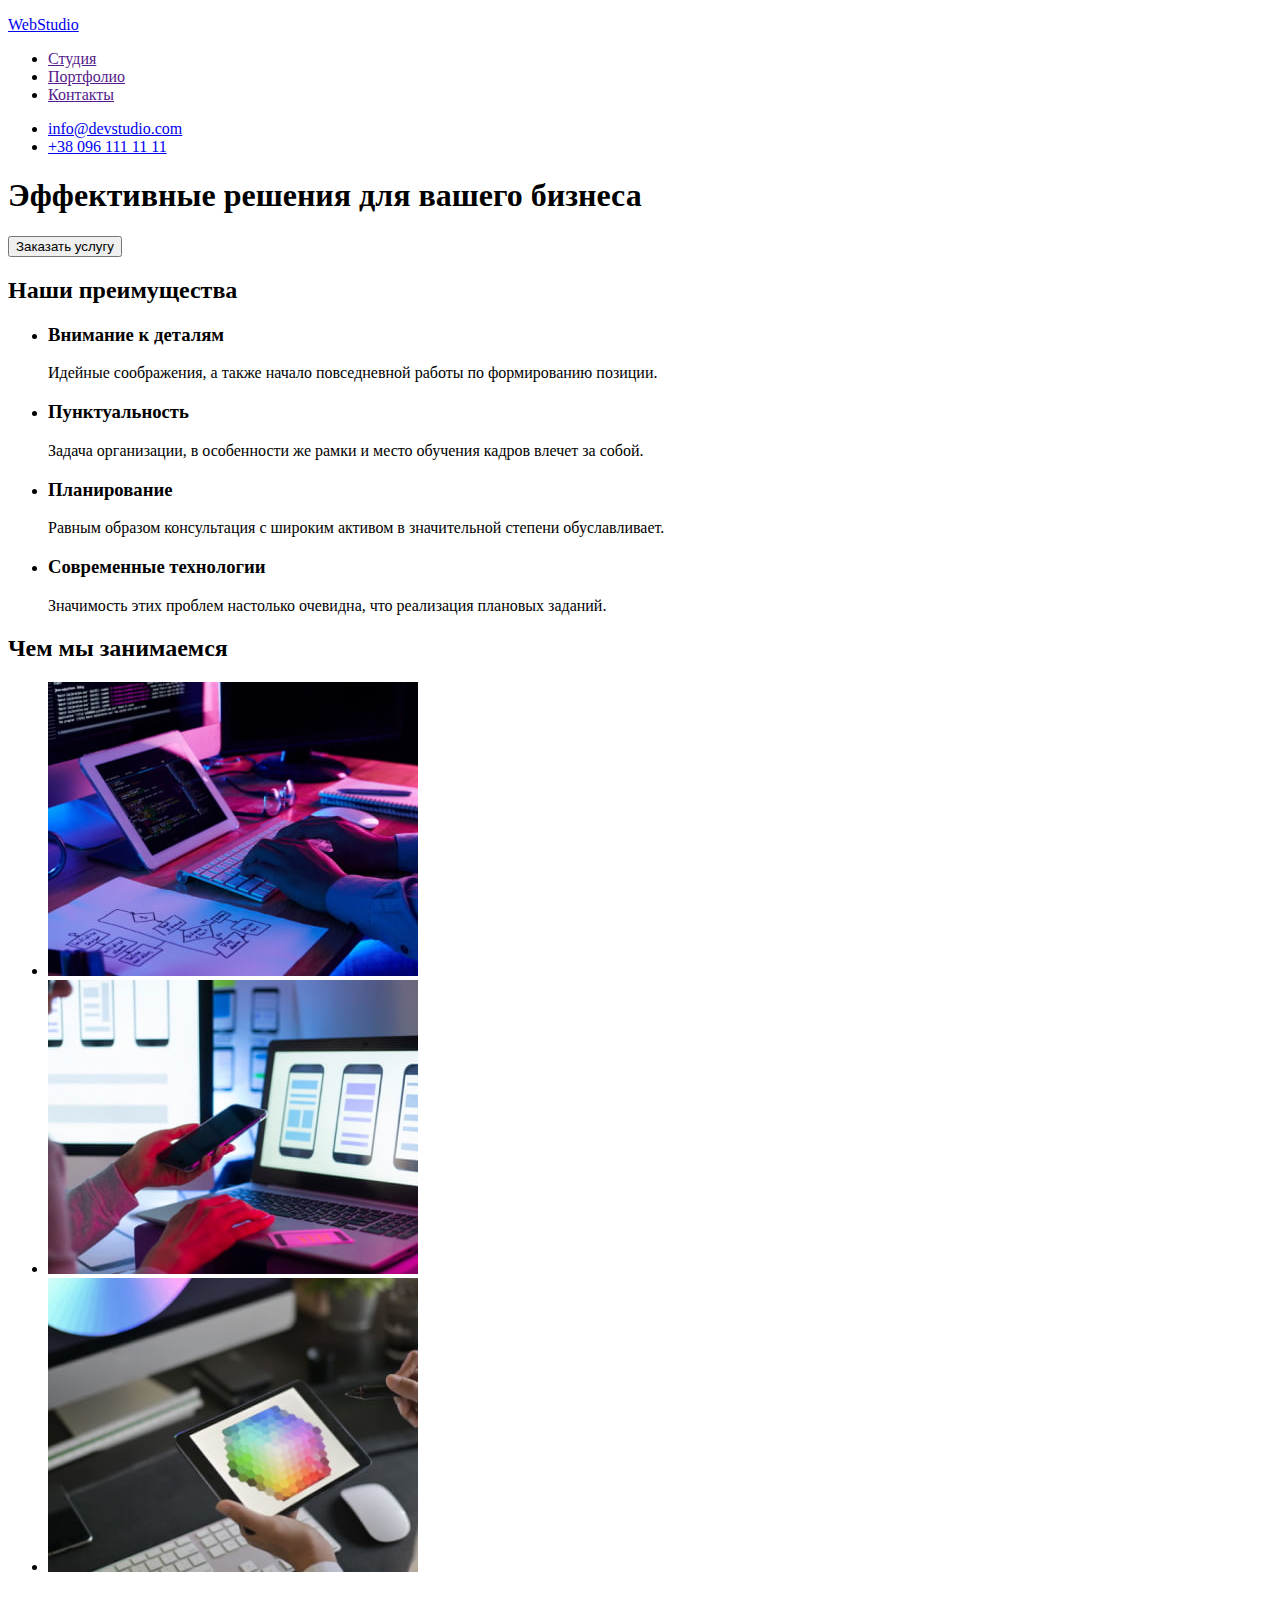
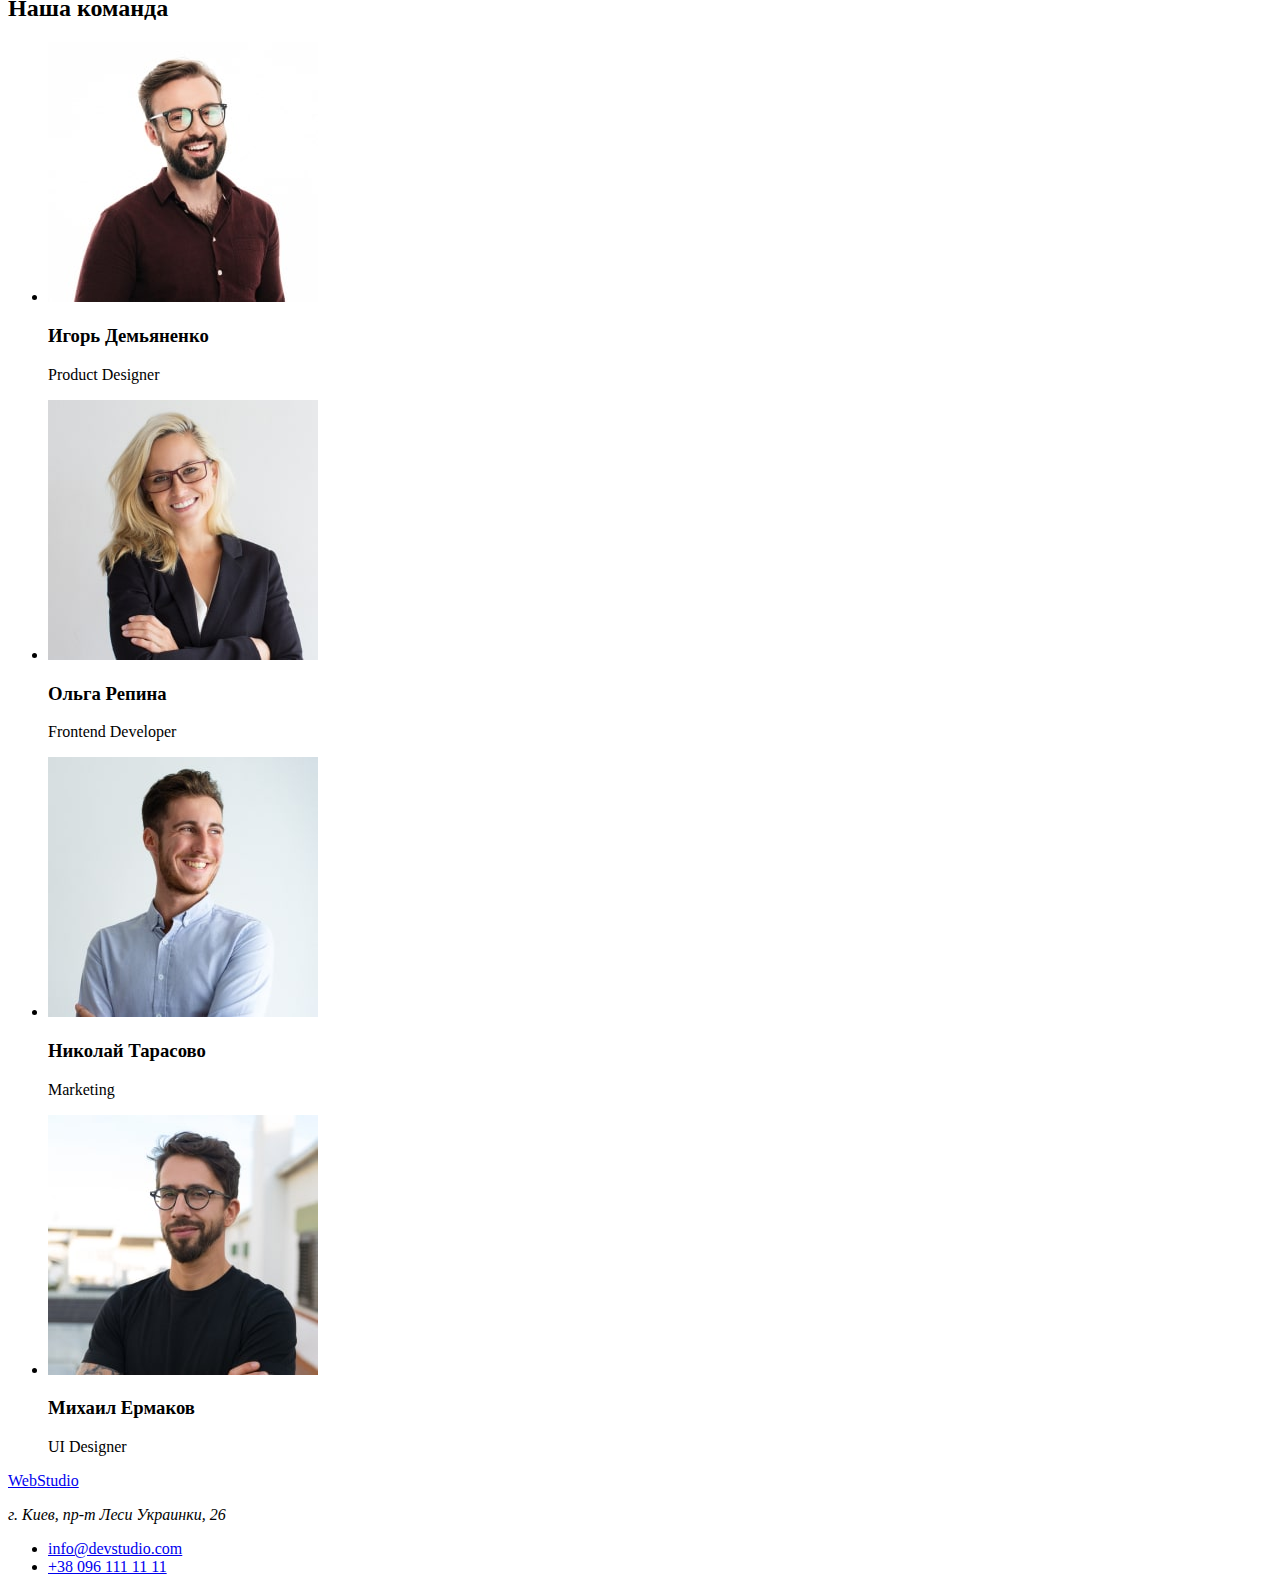
==== index.html @ 868a0df0 "new" ====
<!DOCTYPE html>
<html lang="ru">
  <head>
    <meta charset="UTF-8" />
    <meta http-equiv="X-UA-Compatible" content="IE=edge" />
    <meta name="viewport" content="width=device-width, initial-scale=1.0" />
    <title>Веб Студия</title>
  </head>

  <body>
    <!--Шапка сайта-->
    <header>
      <nav>
        <a href="./index.html">
          <p><span>Web</span>Studio</p>
        </a>
        <ul>
          <li>
            <a href="">Студия</a>
          </li>
          <li>
            <a href="">Портфолио</a>
          </li>
          <li>
            <a href="">Контакты</a>
          </li>
        </ul>
      </nav>
      <ul>
        <li>
          <a href="mailto:info@devstudio.com">info@devstudio.com</a>
        </li>
        <li>
          <a href="tel:+380961111111">+38 096 111 11 11</a>
        </li>
      </ul>
    </header>
    <main>
      <!-- Секция Герой -->
      <section>
        <h1>Эффективные решения для вашего бизнеса</h1>
        <button type="button">Заказать услугу</button>
      </section>
      <!-- Наши преимущества -->
      <section>
        <!-- скрытый заголовок -->
        <h2>Наши преимущества</h2>
        <ul>
          <li>
            <h3>Внимание к деталям</h3>
            <p>Идейные соображения, а также начало повседневной работы по формированию позиции.</p>
          </li>
          <li>
            <h3>Пунктуальность</h3>
            <p>
              Задача организации, в особенности же рамки и место обучения кадров влечет за собой.
            </p>
          </li>
          <li>
            <h3>Планирование</h3>
            <p>
              Равным образом консультация с широким активом в значительной степени обуславливает.
            </p>
          </li>
          <li>
            <h3>Современные технологии</h3>
            <p>Значимость этих проблем настолько очевидна, что реализация плановых заданий.</p>
          </li>
        </ul>
      </section>
      <!-- Чем мы занимаемся -->
      <section>
        <h2>Чем мы занимаемся</h2>
        <ul>
          <li>
            <a href="">
              <img
                src="./images/work/work1.jpg"
                alt="Разработка архитектуры приложений"
                width="370"
                height="294"
              />
            </a>
          </li>
          <li>
            <a href="">
              <img
                src="./images//work/work2.jpg"
                alt="Разработка мобильных приложений"
                width="370"
                height="294"
              />
            </a>
          </li>
          <li>
            <a href="">
              <img
                src="./images//work/work3.jpg"
                alt="Разработка дизайна"
                width="370"
                height="294"
              />
            </a>
          </li>
        </ul>
      </section>
      <!-- наша команда -->
      <section>
        <h2>Наша команда</h2>
        <ul>
          <li>
            <img src="./images/team/team1.jpg" alt="Сотрудник студии" width="270" height="260" />
            <h3>Игорь Демьяненко</h3>
            <p lang="en">Product Designer</p>
          </li>
          <li>
            <img src="./images/team/team2.jpg" alt="Сотрудник студии" width="270" height="260" />
            <h3>Ольга Репина</h3>
            <p lang="en">Frontend Developer</p>
          </li>
          <li>
            <img src="./images/team/team3.jpg" alt="Сотрудник студии" width="270" height="260" />
            <h3>Николай Тарасово</h3>
            <p lang="en">Marketing</p>
          </li>
          <li>
            <img src="./images/team/team4.jpg" alt="Сотрудник студии" width="270" height="260" />
            <h3>Михаил Ермаков</h3>
            <p lang="en">UI Designer</p>
          </li>
        </ul>
      </section>
    </main>
    <footer>
      <a href="./index.html">
        <p><span>Web</span>Studio</p>
      </a>
      <address>
        <p>г. Киев, пр-т Леси Украинки, 26</p>
      </address>
      <ul>
        <li>
          <a href="mailto:info@devstudio.com">info@devstudio.com</a>
        </li>
        <li>
          <a href="tel:+380961111111">+38 096 111 11 11</a>
        </li>
      </ul>
    </footer>
  </body>
</html>
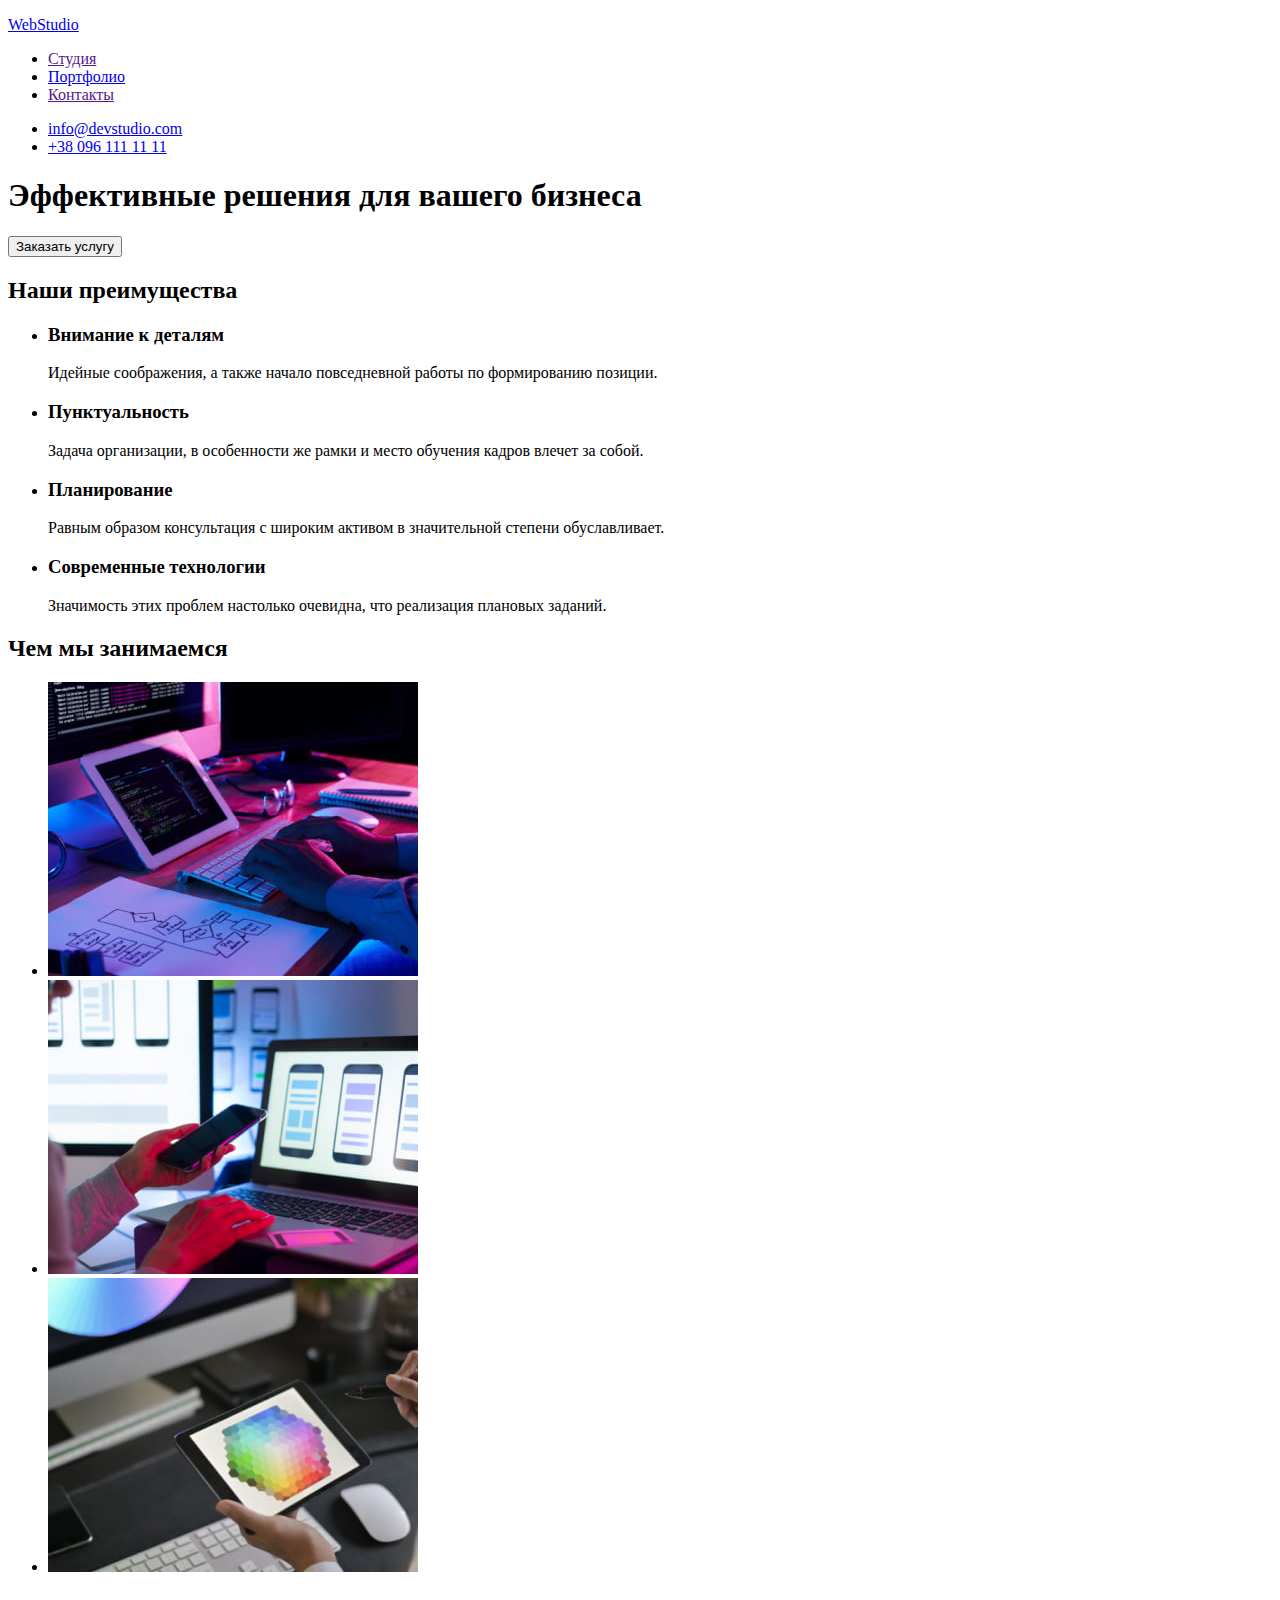
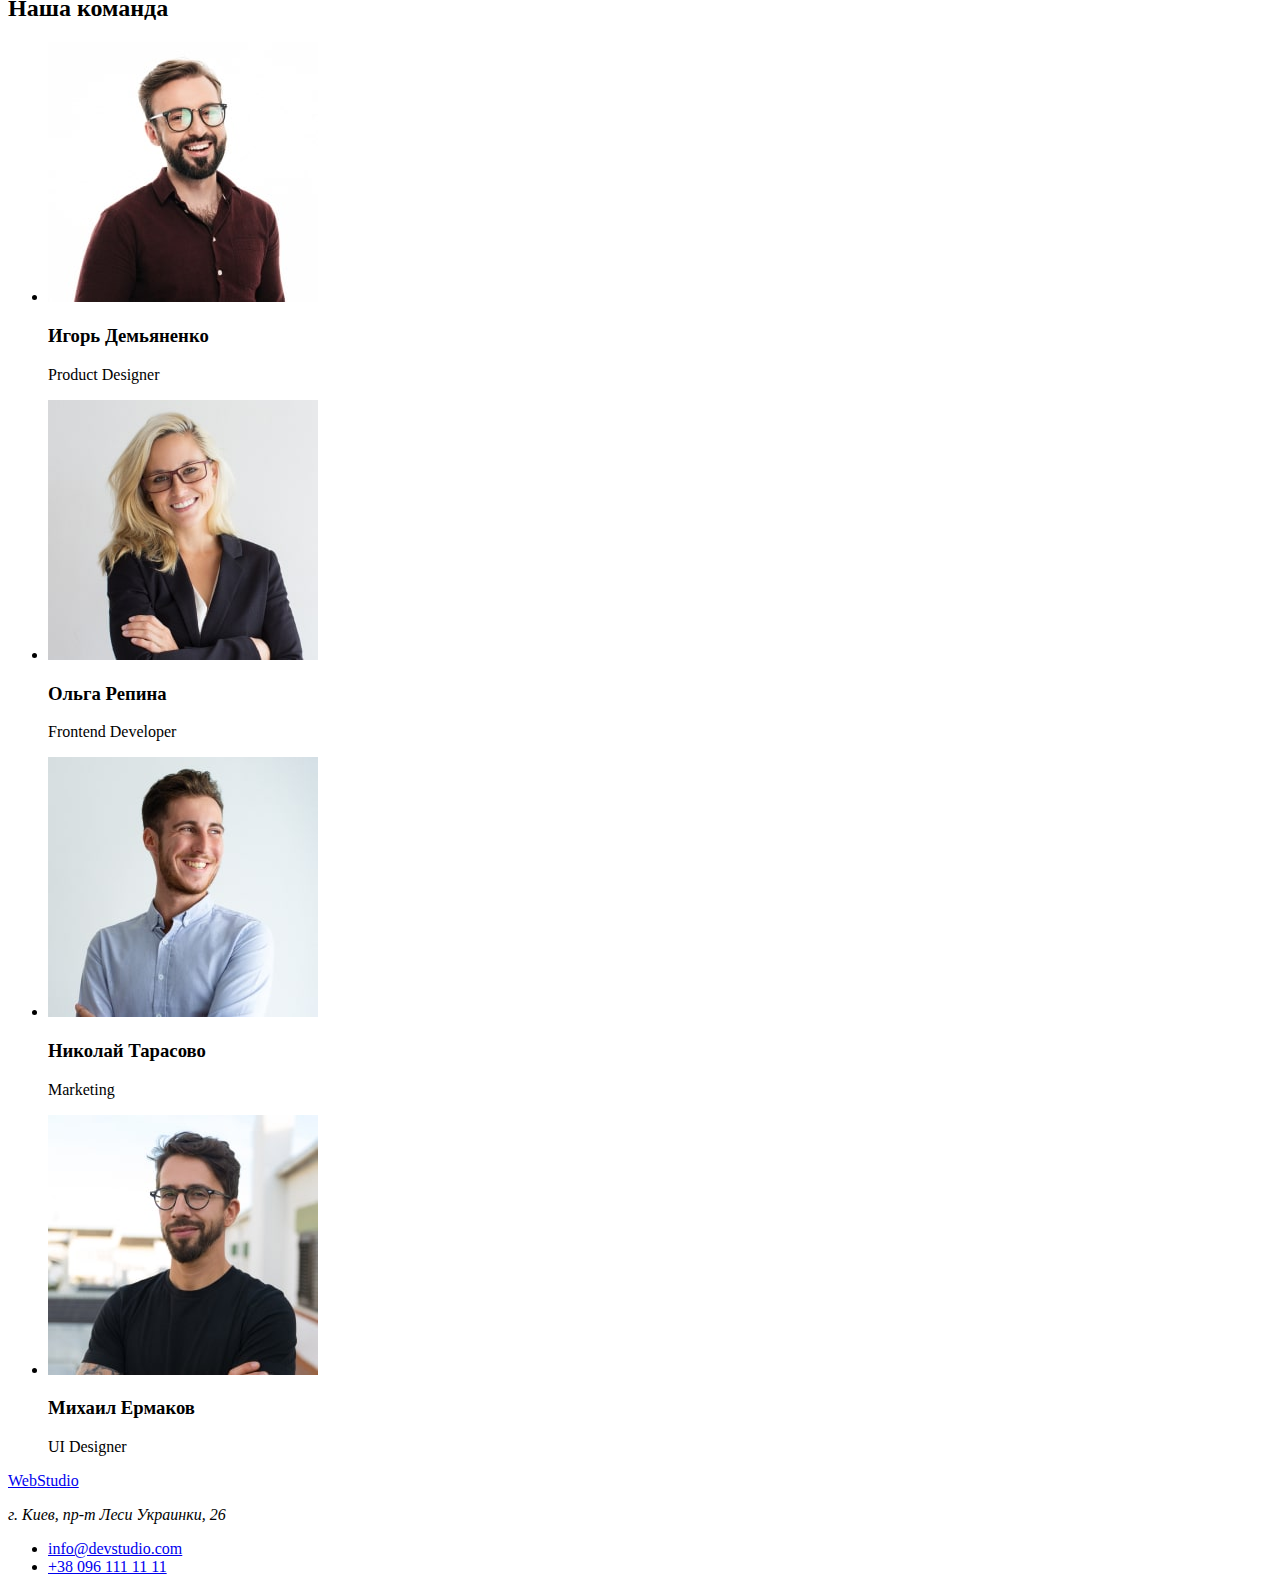
==== commit c2a7ef8c: "new" ====
--- a/index.html
+++ b/index.html
@@ -19,7 +19,7 @@
             <a href="">Студия</a>
           </li>
           <li>
-            <a href="">Портфолио</a>
+            <a href="./portfolio.html">Портфолио</a>
           </li>
           <li>
             <a href="">Контакты</a>
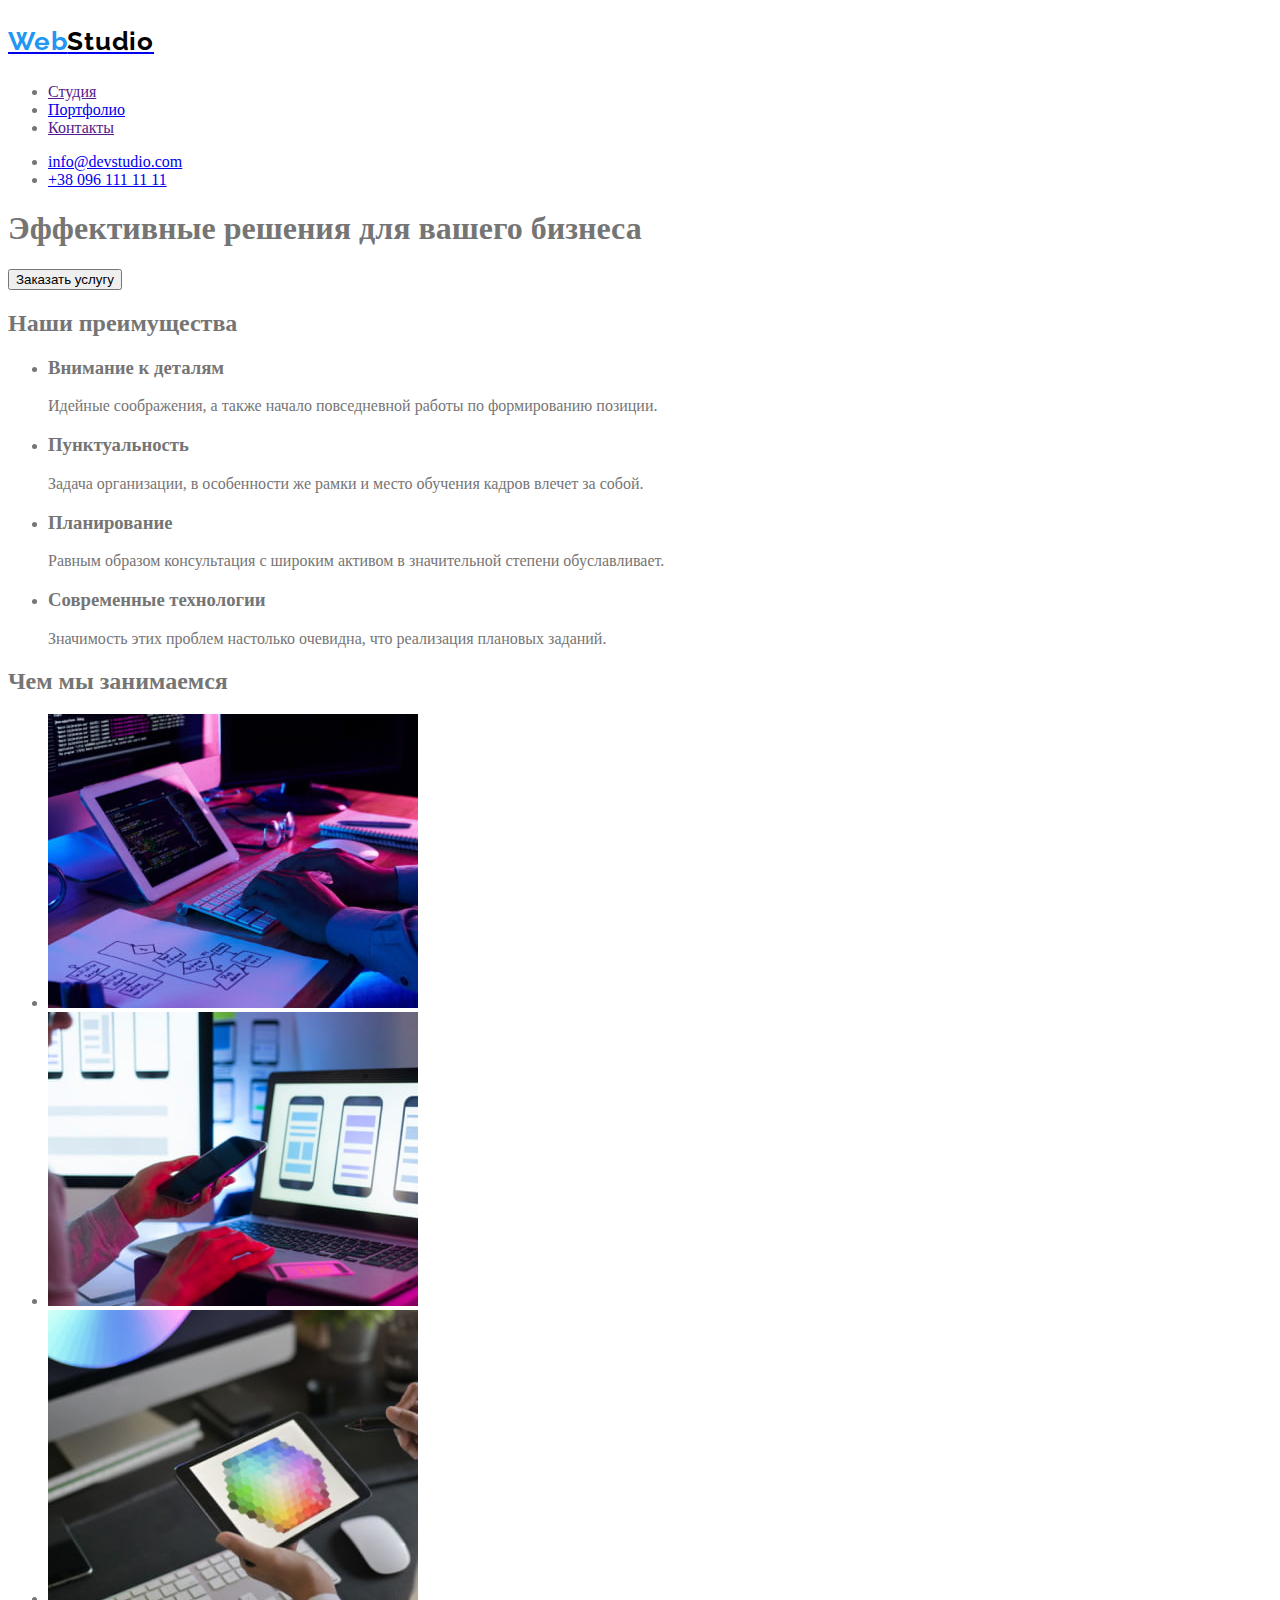
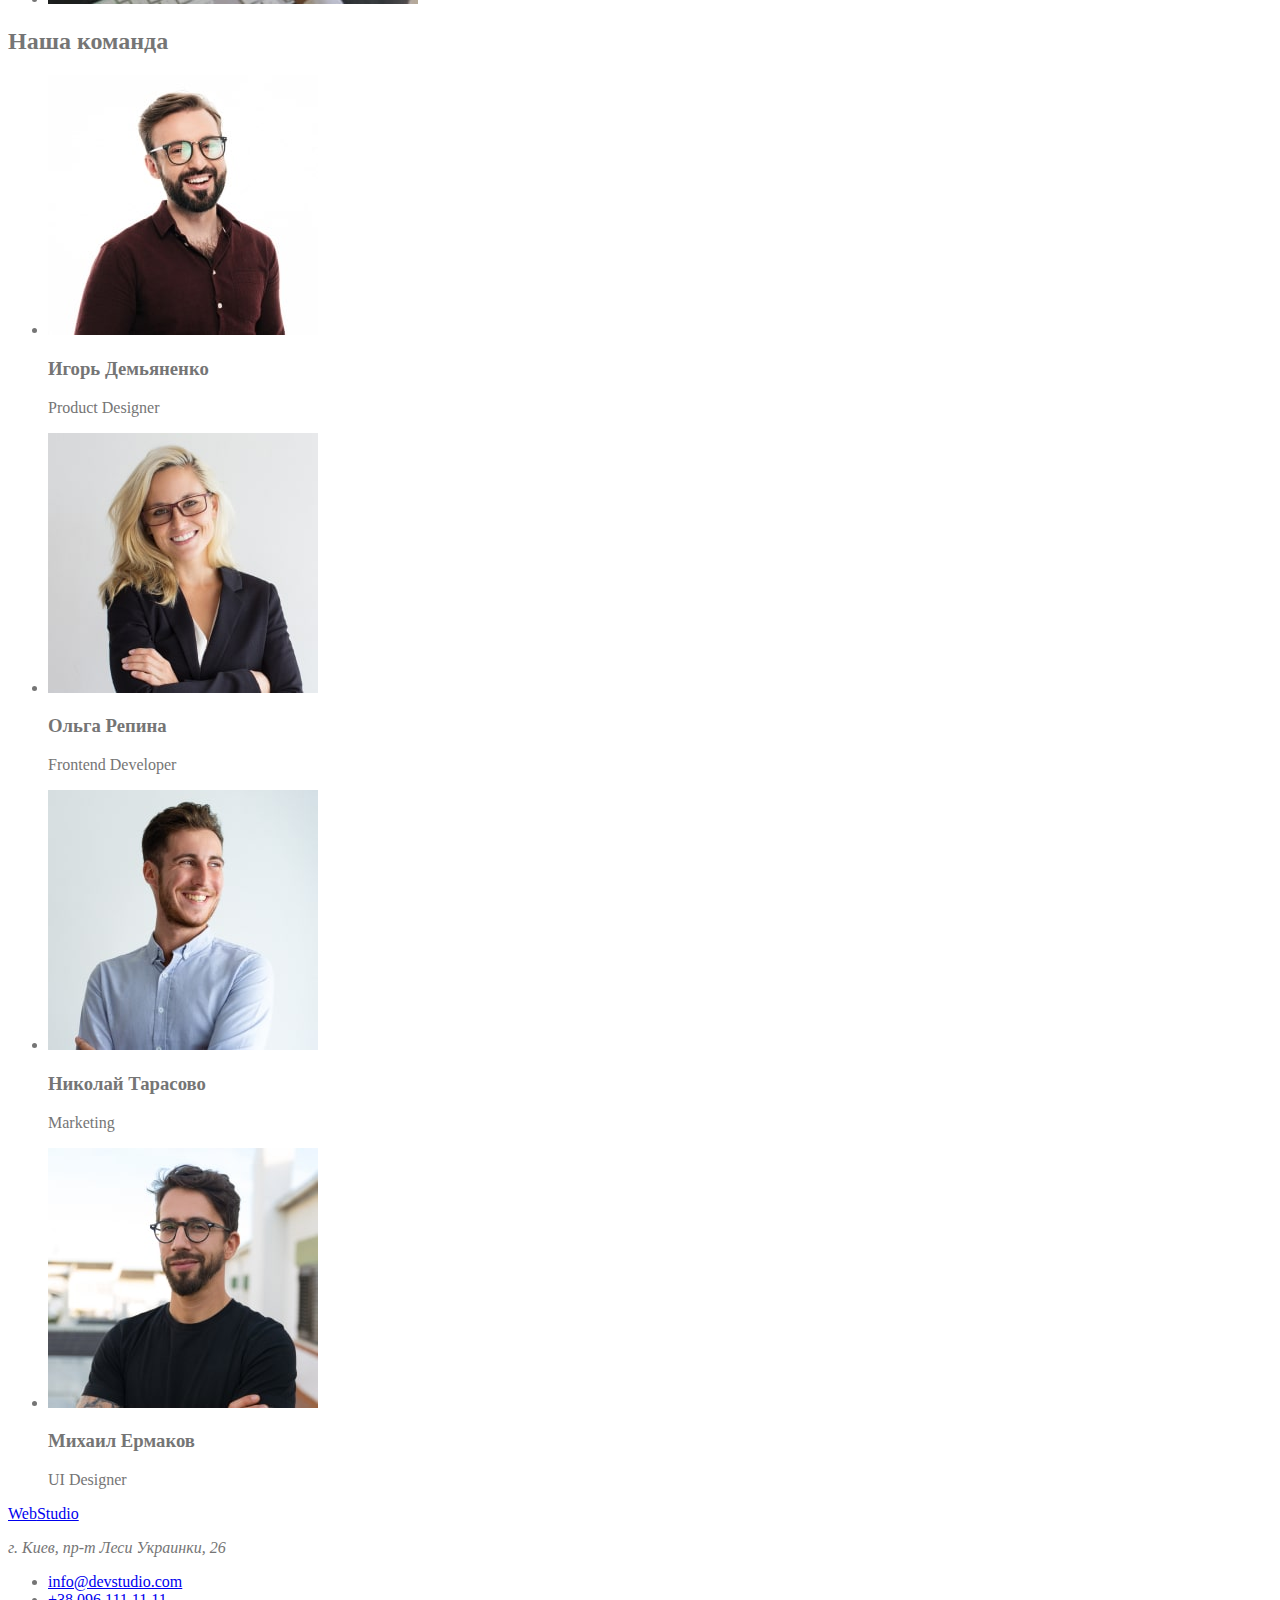
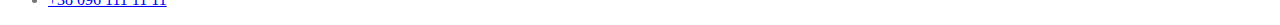
==== commit 962f90c7: "new" ====
--- a/index.html
+++ b/index.html
@@ -5,6 +5,20 @@
     <meta http-equiv="X-UA-Compatible" content="IE=edge" />
     <meta name="viewport" content="width=device-width, initial-scale=1.0" />
     <title>Веб Студия</title>
+    <link rel="preconnect" href="https://fonts.googleapis.com" />
+    <link rel="preconnect" href="https://fonts.gstatic.com" crossorigin />
+    <link
+      href="https://fonts.googleapis.com/css2?family=Raleway:wght@700&family=Roboto:wght@400;500;700;900&display=swap"
+      rel="stylesheet"
+    />
+    <link
+      rel="stylesheet"
+      href="https://cdnjs.cloudflare.com/ajax/libs/modern-normalize/1.1.0/modern-normalize.min.css"
+      integrity="sha512-wpPYUAdjBVSE4KJnH1VR1HeZfpl1ub8YT/NKx4PuQ5NmX2tKuGu6U/JRp5y+Y8XG2tV+wKQpNHVUX03MfMFn9Q=="
+      crossorigin="anonymous"
+      referrerpolicy="no-referrer"
+    />
+    <link rel="stylesheet" href="css/style.css" />
   </head>
 
   <body>
@@ -12,7 +26,7 @@
     <header>
       <nav>
         <a href="./index.html">
-          <p><span>Web</span>Studio</p>
+          <p class="logo"><span class="logo-web">Web</span>Studio</p>
         </a>
         <ul>
           <li>
--- a/css/style.css
+++ b/css/style.css
@@ -0,0 +1,24 @@
+
+:root {
+    --title-text-color: #212121;
+    --main-text-color: #757575;
+    --main-background-color: #fff;
+    --secondary-background-color: #F5F4FA;
+    --active-color: #2196F3;
+
+}
+body {
+    color: var(--main-text-color);
+    background-color: var(--main-background-color);
+}
+.logo {
+    font-family: Raleway;
+    font-weight: bold;
+    font-size: 26px;
+    line-height: 1.19;
+    letter-spacing: 0.03em;
+    color: #000;
+}
+.logo-web {
+    color: var(--active-color)
+}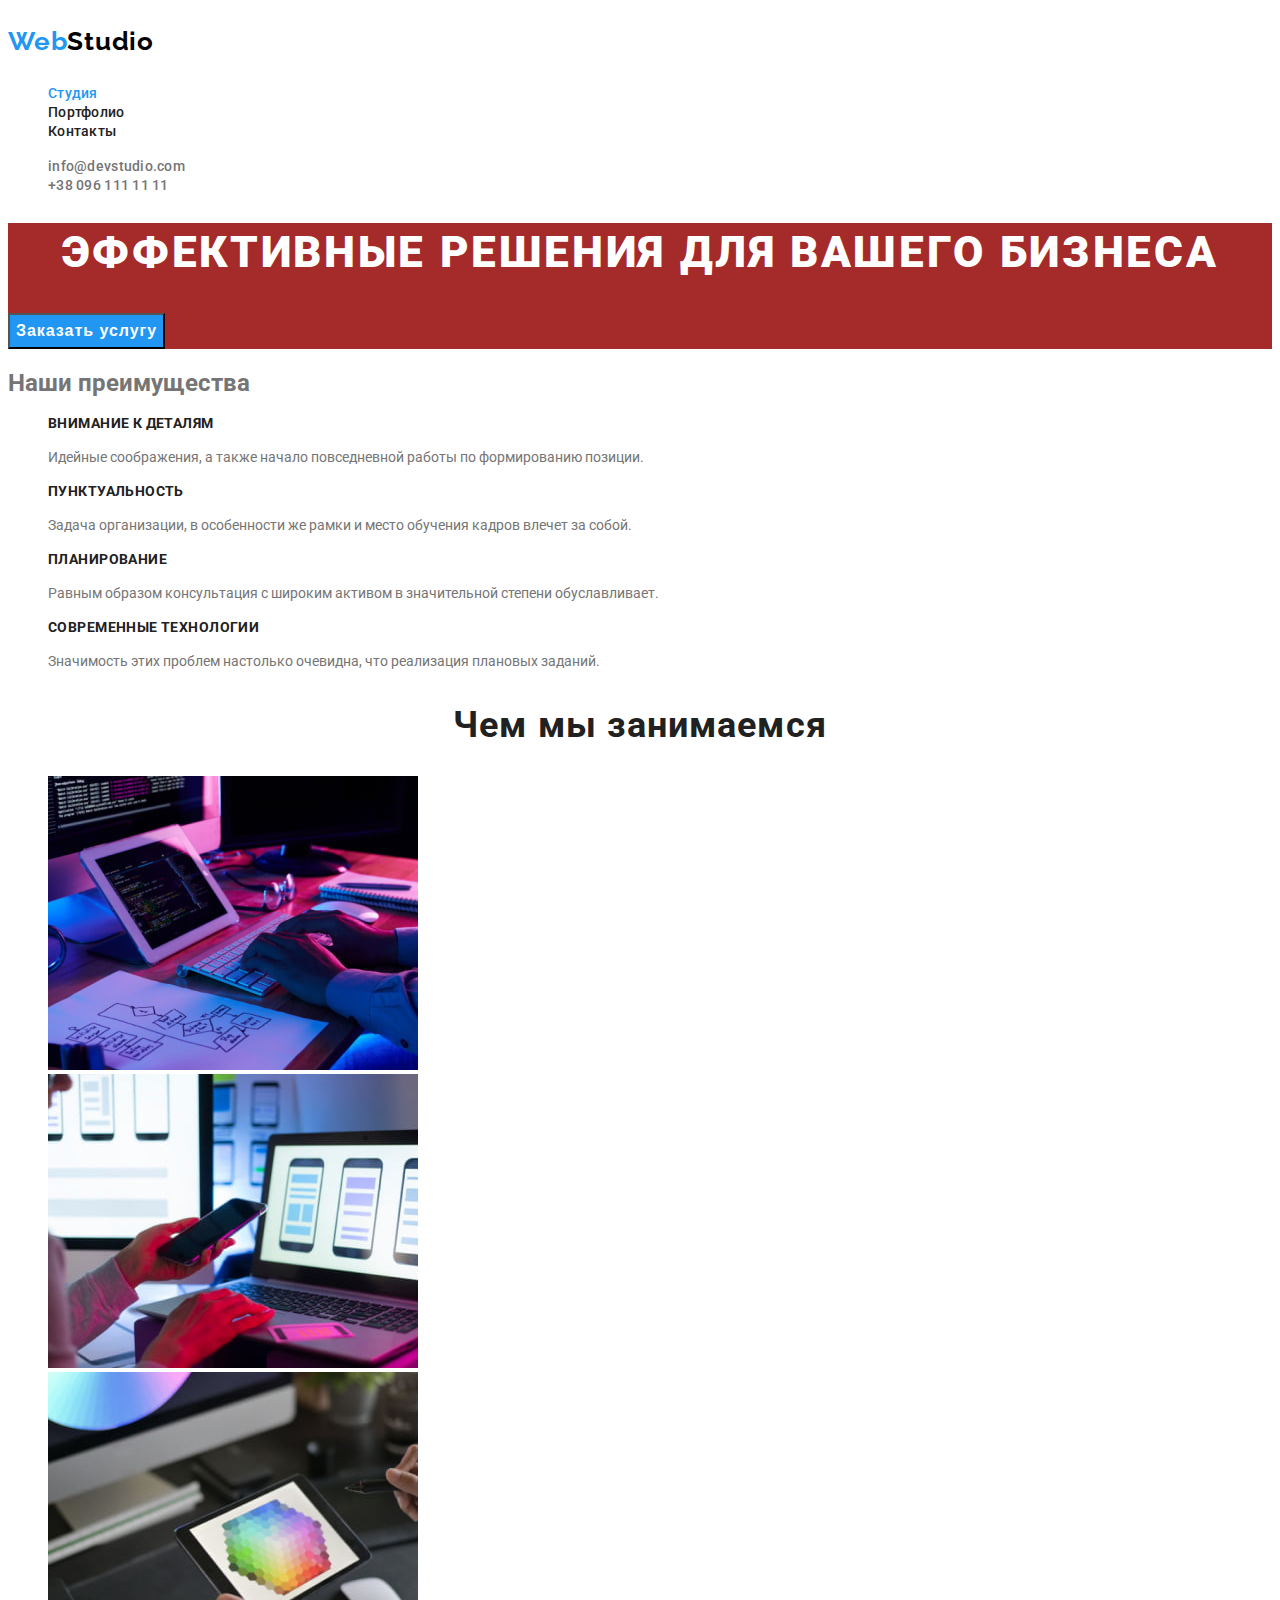
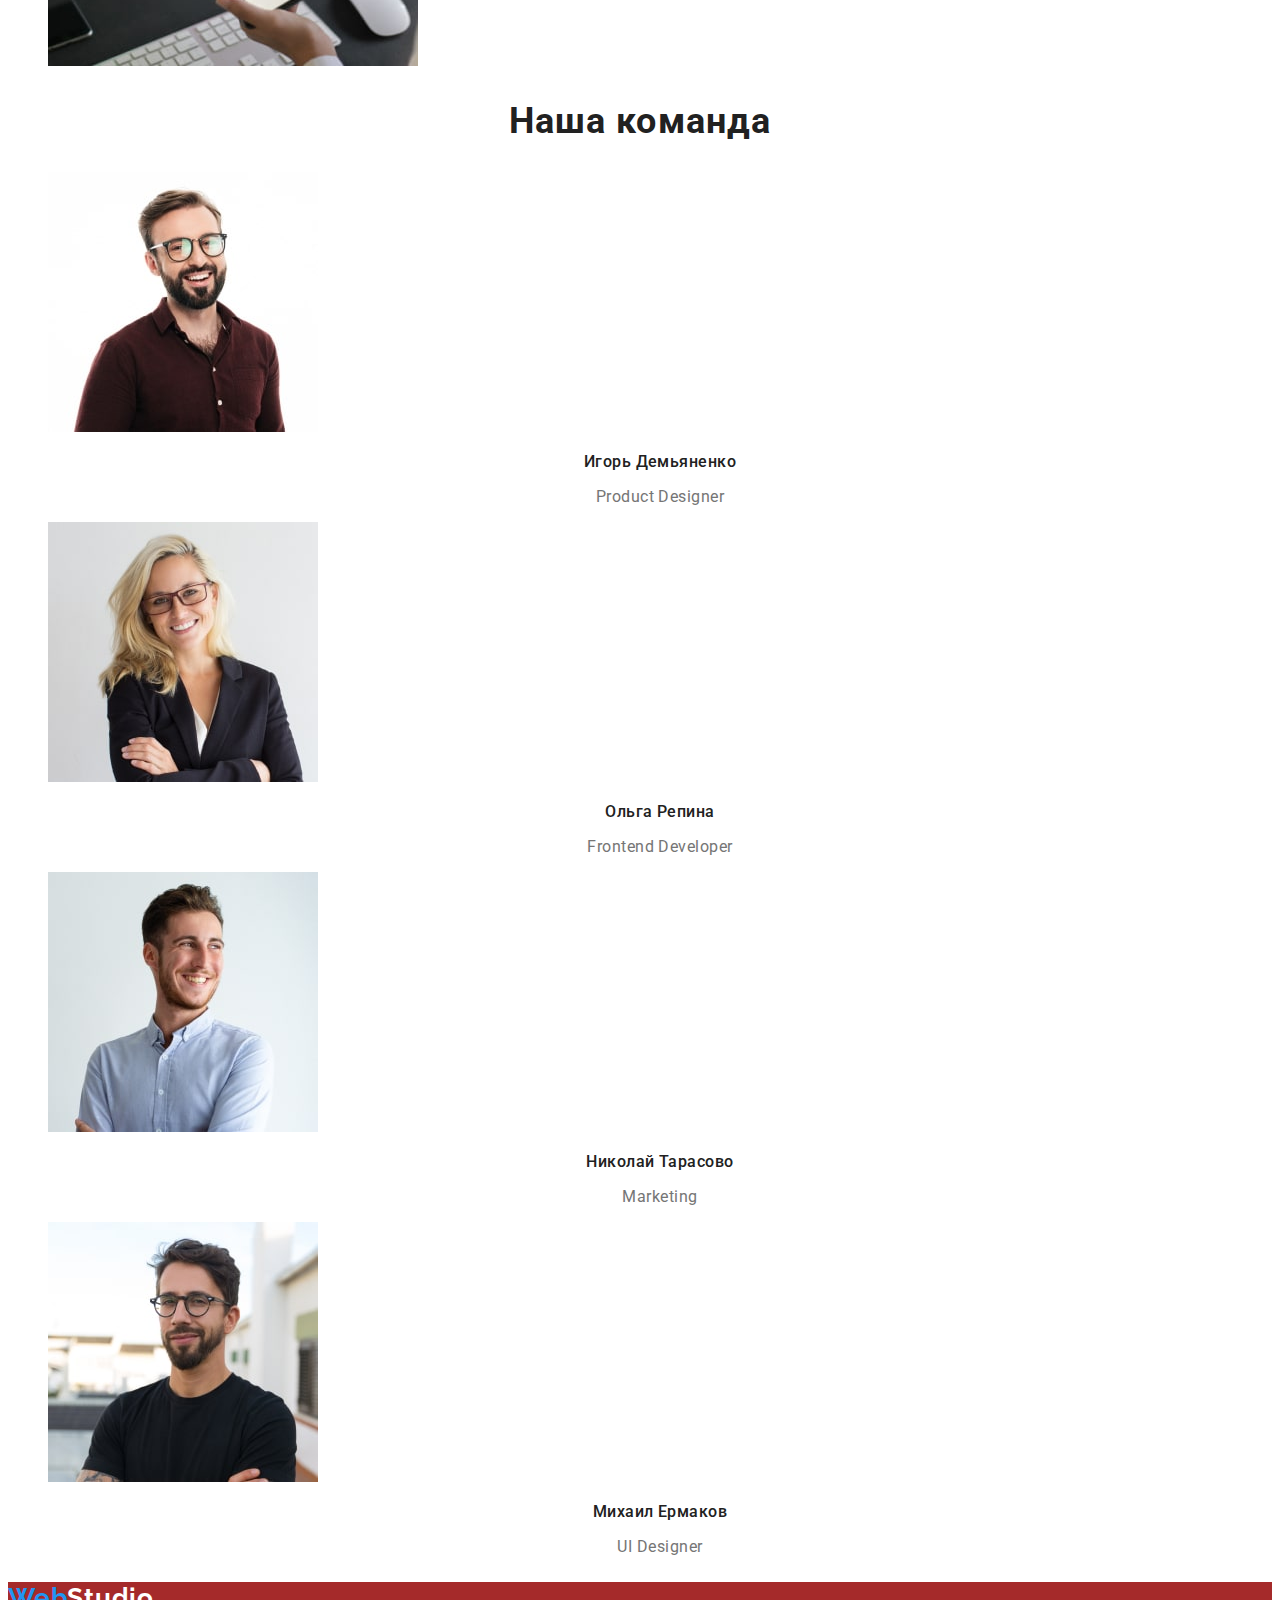
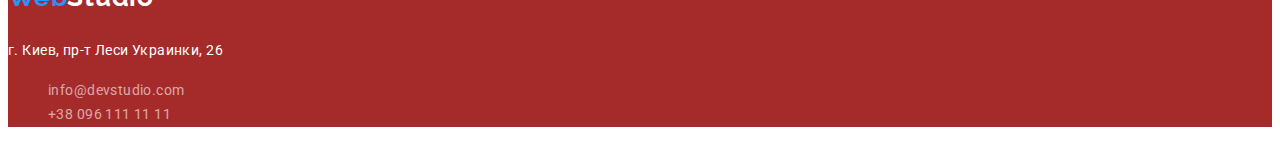
==== commit d9e19108: "new" ====
--- a/index.html
+++ b/index.html
@@ -22,72 +22,78 @@
   </head>
 
   <body>
-    <!--Шапка сайта-->
-    <header>
+    <!--site header-->
+    <header class="header">
       <nav>
-        <a href="./index.html">
+        <a class="header-link link" href="./index.html">
           <p class="logo"><span class="logo-web">Web</span>Studio</p>
         </a>
-        <ul>
-          <li>
-            <a href="">Студия</a>
+        <ul class="header-list list">
+          <li class="header-item">
+            <a class="header-link link active" href="./index.html">Студия</a>
           </li>
-          <li>
-            <a href="./portfolio.html">Портфолио</a>
+          <li class="header-item">
+            <a class="header-link link" href="./portfolio.html">Портфолио</a>
           </li>
-          <li>
-            <a href="">Контакты</a>
+          <li class="header-item">
+            <a class="header-link link" href="">Контакты</a>
           </li>
         </ul>
       </nav>
-      <ul>
-        <li>
-          <a href="mailto:info@devstudio.com">info@devstudio.com</a>
+      <ul class="header-contacts-list list">
+        <li class="header-contacts-item">
+          <a class="header-contacts-link link" href="mailto:info@devstudio.com"
+            >info@devstudio.com</a
+          >
         </li>
-        <li>
-          <a href="tel:+380961111111">+38 096 111 11 11</a>
+        <li class="header-contacts-item">
+          <a class="header-contacts-link link" href="tel:+380961111111">+38 096 111 11 11</a>
         </li>
       </ul>
     </header>
     <main>
-      <!-- Секция Герой -->
-      <section>
-        <h1>Эффективные решения для вашего бизнеса</h1>
-        <button type="button">Заказать услугу</button>
+      <!-- hero -->
+      <section class="hero">
+        <h1 class="hero-title">Эффективные решения для вашего бизнеса</h1>
+        <button class="hero-button btn" type="button">Заказать услугу</button>
       </section>
-      <!-- Наши преимущества -->
-      <section>
-        <!-- скрытый заголовок -->
+      <!-- advantages -->
+      <section class="advantages">
+        <!-- hiden header -->
         <h2>Наши преимущества</h2>
-        <ul>
-          <li>
-            <h3>Внимание к деталям</h3>
-            <p>Идейные соображения, а также начало повседневной работы по формированию позиции.</p>
+        <ul class="features-list list">
+          <li class="features-item">
+            <h3 class="features-title">Внимание к деталям</h3>
+            <p class="features-text">
+              Идейные соображения, а также начало повседневной работы по формированию позиции.
+            </p>
           </li>
-          <li>
-            <h3>Пунктуальность</h3>
-            <p>
+          <li class="features-item">
+            <h3 class="features-title">Пунктуальность</h3>
+            <p class="features-text">
               Задача организации, в особенности же рамки и место обучения кадров влечет за собой.
             </p>
           </li>
-          <li>
-            <h3>Планирование</h3>
-            <p>
+          <li class="features-item">
+            <h3 class="features-title">Планирование</h3>
+            <p class="features-text">
               Равным образом консультация с широким активом в значительной степени обуславливает.
             </p>
           </li>
-          <li>
-            <h3>Современные технологии</h3>
-            <p>Значимость этих проблем настолько очевидна, что реализация плановых заданий.</p>
+          <li class="features-item">
+            <h3 class="features-title">Современные технологии</h3>
+            <p class="features-text">
+              Значимость этих проблем настолько очевидна, что реализация плановых заданий.
+            </p>
           </li>
         </ul>
       </section>
-      <!-- Чем мы занимаемся -->
-      <section>
-        <h2>Чем мы занимаемся</h2>
-        <ul>
-          <li>
-            <a href="">
+      <!-- we are doing -->
+      <section class="do">
+        <h2 class="do-title">Чем мы занимаемся</h2>
+        <ul class="do-list list">
+          <li class="do-item">
+            <a class="do-link" href="">
               <img
                 src="./images/work/work1.jpg"
                 alt="Разработка архитектуры приложений"
@@ -96,8 +102,8 @@
               />
             </a>
           </li>
-          <li>
-            <a href="">
+          <li class="do-item">
+            <a class="do-link" href="">
               <img
                 src="./images//work/work2.jpg"
                 alt="Разработка мобильных приложений"
@@ -105,9 +111,9 @@
                 height="294"
               />
             </a>
-          </li>
+          </li class="do-item">
           <li>
-            <a href="">
+            <a class="do-link" href="">
               <img
                 src="./images//work/work3.jpg"
                 alt="Разработка дизайна"
@@ -118,46 +124,46 @@
           </li>
         </ul>
       </section>
-      <!-- наша команда -->
-      <section>
-        <h2>Наша команда</h2>
-        <ul>
-          <li>
+      <!-- our team -->
+      <section class="team">
+        <h2 class="team-title">Наша команда</h2>
+        <ul class="team-list list">
+          <li class="team-item">
             <img src="./images/team/team1.jpg" alt="Сотрудник студии" width="270" height="260" />
-            <h3>Игорь Демьяненко</h3>
-            <p lang="en">Product Designer</p>
+            <h3 class="team-unit">Игорь Демьяненко</h3>
+            <p class="team-text" lang="en">Product Designer</p>
           </li>
-          <li>
+          <li class="team-item">
             <img src="./images/team/team2.jpg" alt="Сотрудник студии" width="270" height="260" />
-            <h3>Ольга Репина</h3>
-            <p lang="en">Frontend Developer</p>
+            <h3 class="team-unit">Ольга Репина</h3>
+            <p class="team-text" lang="en">Frontend Developer</p>
           </li>
-          <li>
+          <li class="team-item">
             <img src="./images/team/team3.jpg" alt="Сотрудник студии" width="270" height="260" />
-            <h3>Николай Тарасово</h3>
-            <p lang="en">Marketing</p>
+            <h3 class="team-unit">Николай Тарасово</h3>
+            <p class="team-text" lang="en">Marketing</p>
           </li>
-          <li>
+          <li class="team-item">
             <img src="./images/team/team4.jpg" alt="Сотрудник студии" width="270" height="260" />
-            <h3>Михаил Ермаков</h3>
-            <p lang="en">UI Designer</p>
+            <h3 class="team-unit">Михаил Ермаков</h3>
+            <p class="team-text" lang="en">UI Designer</p>
           </li>
         </ul>
       </section>
     </main>
-    <footer>
-      <a href="./index.html">
-        <p><span>Web</span>Studio</p>
+    <footer class="footer">
+      <a class="link" href="./index.html">
+        <p class="footer-logo"><span class="logo-web">Web</span>Studio</p>
       </a>
       <address>
-        <p>г. Киев, пр-т Леси Украинки, 26</p>
+        <p class="adress">г. Киев, пр-т Леси Украинки, 26</p>
       </address>
       <ul>
-        <li>
-          <a href="mailto:info@devstudio.com">info@devstudio.com</a>
+        <li class="footer-list list">
+          <a class="footer-link link" href="mailto:info@devstudio.com">info@devstudio.com</a>
         </li>
-        <li>
-          <a href="tel:+380961111111">+38 096 111 11 11</a>
+        <li class="footer-list list">
+          <a class="footer-link link" href="tel:+380961111111">+38 096 111 11 11</a>
         </li>
       </ul>
     </footer>
--- a/css/style.css
+++ b/css/style.css
@@ -4,21 +4,159 @@
     --main-text-color: #757575;
     --main-background-color: #fff;
     --secondary-background-color: #F5F4FA;
-    --active-color: #2196F3;
-
+    --accent-color: #2196F3;
 }
 body {
+    font-family: 'Roboto', sans-serif;
     color: var(--main-text-color);
     background-color: var(--main-background-color);
 }
+.list {
+    list-style: none;
+}
+.link {
+    text-decoration: none;
+}
+.btn {
+    cursor: pointer;
+}
+
+
+/* ----------------HEADER-------------------- */
+.header-link:hover,
+.header-link:focus {
+    color: var(--accent-color);
+}
+
 .logo {
     font-family: Raleway;
-    font-weight: bold;
+    font-weight: 700;
     font-size: 26px;
     line-height: 1.19;
     letter-spacing: 0.03em;
-    color: #000;
+    color: #000000;
 }
 .logo-web {
-    color: var(--active-color)
-}+    color: #2196f3;
+}
+.header-link,
+.header-contacts-link {
+    font-weight: 500;
+    font-size: 14px;
+    line-height: 1.14;
+    letter-spacing: 0.02em;
+    color: var(--title-text-color);
+}
+.header-contacts-link {
+    color: var(--main-text-color);
+}
+.active {
+    color: var(--accent-color);
+}
+
+/* ----------------HERO-------------------- */
+
+.hero-button {
+    color: white;
+    background-color: #2196F3;
+}
+
+.hero-button:hover,
+.hero-button:focus {
+    background-color: #188CE8;
+}
+.hero {
+    background-color: brown;
+}
+.hero-title {
+    font-weight: 900;
+    font-size: 44px;
+    line-height: 1.36;
+    text-align: center;
+    letter-spacing: 0.06em;
+    text-transform: uppercase;
+    color: white;
+}
+.hero-button {
+    font-weight: 700;
+    font-size: 16px;
+    line-height: 1.87;
+    letter-spacing: 0.06em;
+}
+
+/* ----------------ADVANTAGES-------------------- */
+
+.features-title {
+    font-weight: 700;
+    font-size: 14px;
+    line-height: 1.14;
+    letter-spacing: 0.03em;
+    text-transform: uppercase;
+    color: var(--title-text-color);
+}
+.features-text {
+    font-size: 14px;
+    line-height: 1.71;
+}
+
+/* ----------------WE ARE DOING-------------------- */
+
+.do-title,
+.team-title {
+    font-weight: 700;
+    font-size: 36px;
+    line-height: 1.17;
+    text-align: center;
+    letter-spacing: 0.03em;
+    color: var(--title-text-color);
+}
+
+/* ----------------OUR TEAM-------------------- */
+
+.team-unit {
+    font-weight: 500;
+    font-size: 16px;
+    line-height: 1.19;
+    text-align: center;
+    letter-spacing: 0.03em;
+    color: var(--title-text-color);
+}
+.team-text {
+    font-size: 16px;
+    line-height: 1.19;
+    text-align: center;
+    letter-spacing: 0.03em;
+    color: var(--main-text-color);
+}
+
+/* ----------------FOOTER-------------------- */
+
+.footer {
+    background-color: brown;
+}
+.footer-logo {
+font-family: Raleway;
+font-weight: 700;
+font-size: 26px;
+line-height: 1.19;
+letter-spacing: 0.03em;
+color: white;
+}
+
+.adress,
+.footer-link {
+font-size: 14px;
+line-height: 1.71;
+letter-spacing: 0.03em;
+}
+.adress {
+    font-style: normal;
+    color: white;
+}
+.footer-link {
+color: rgba(255, 255, 255, 0.6);
+}
+.footer-link:hover,
+.footer-link:focus {
+    color: var(--accent-color);
+}
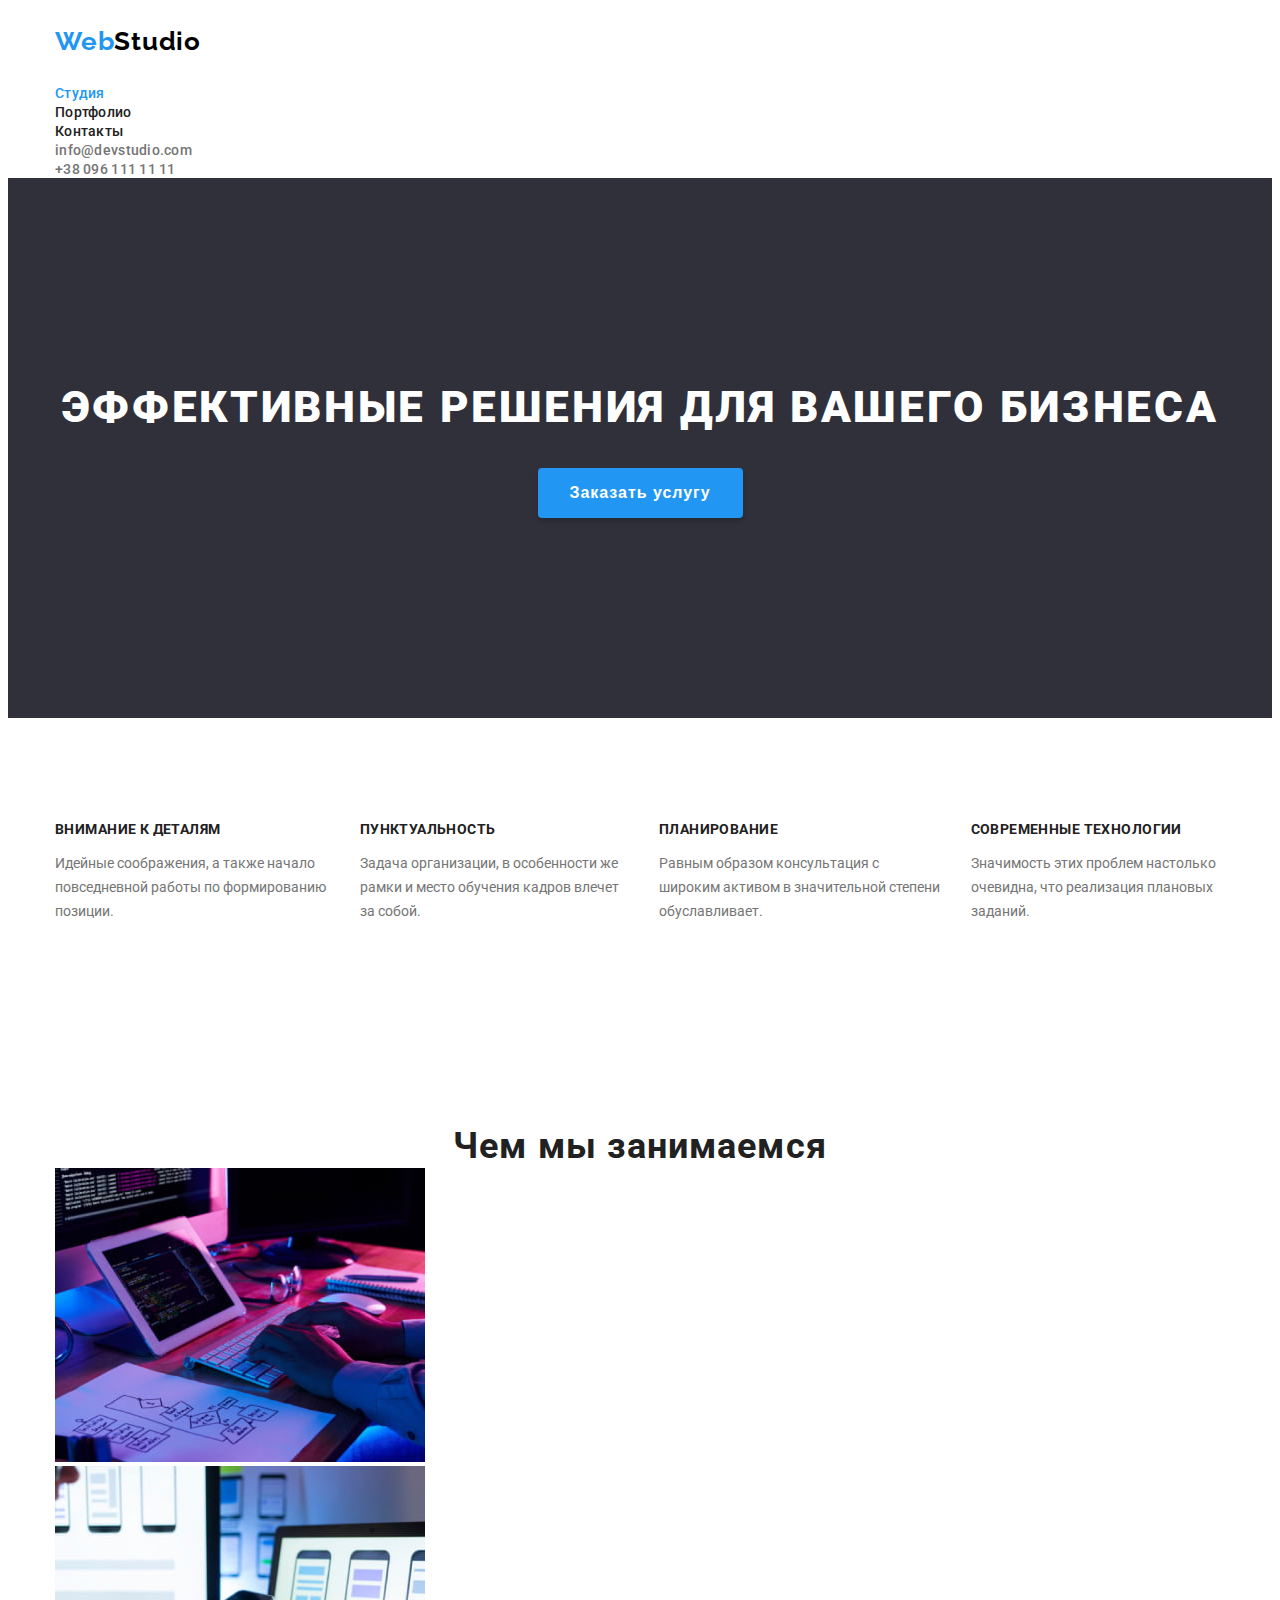
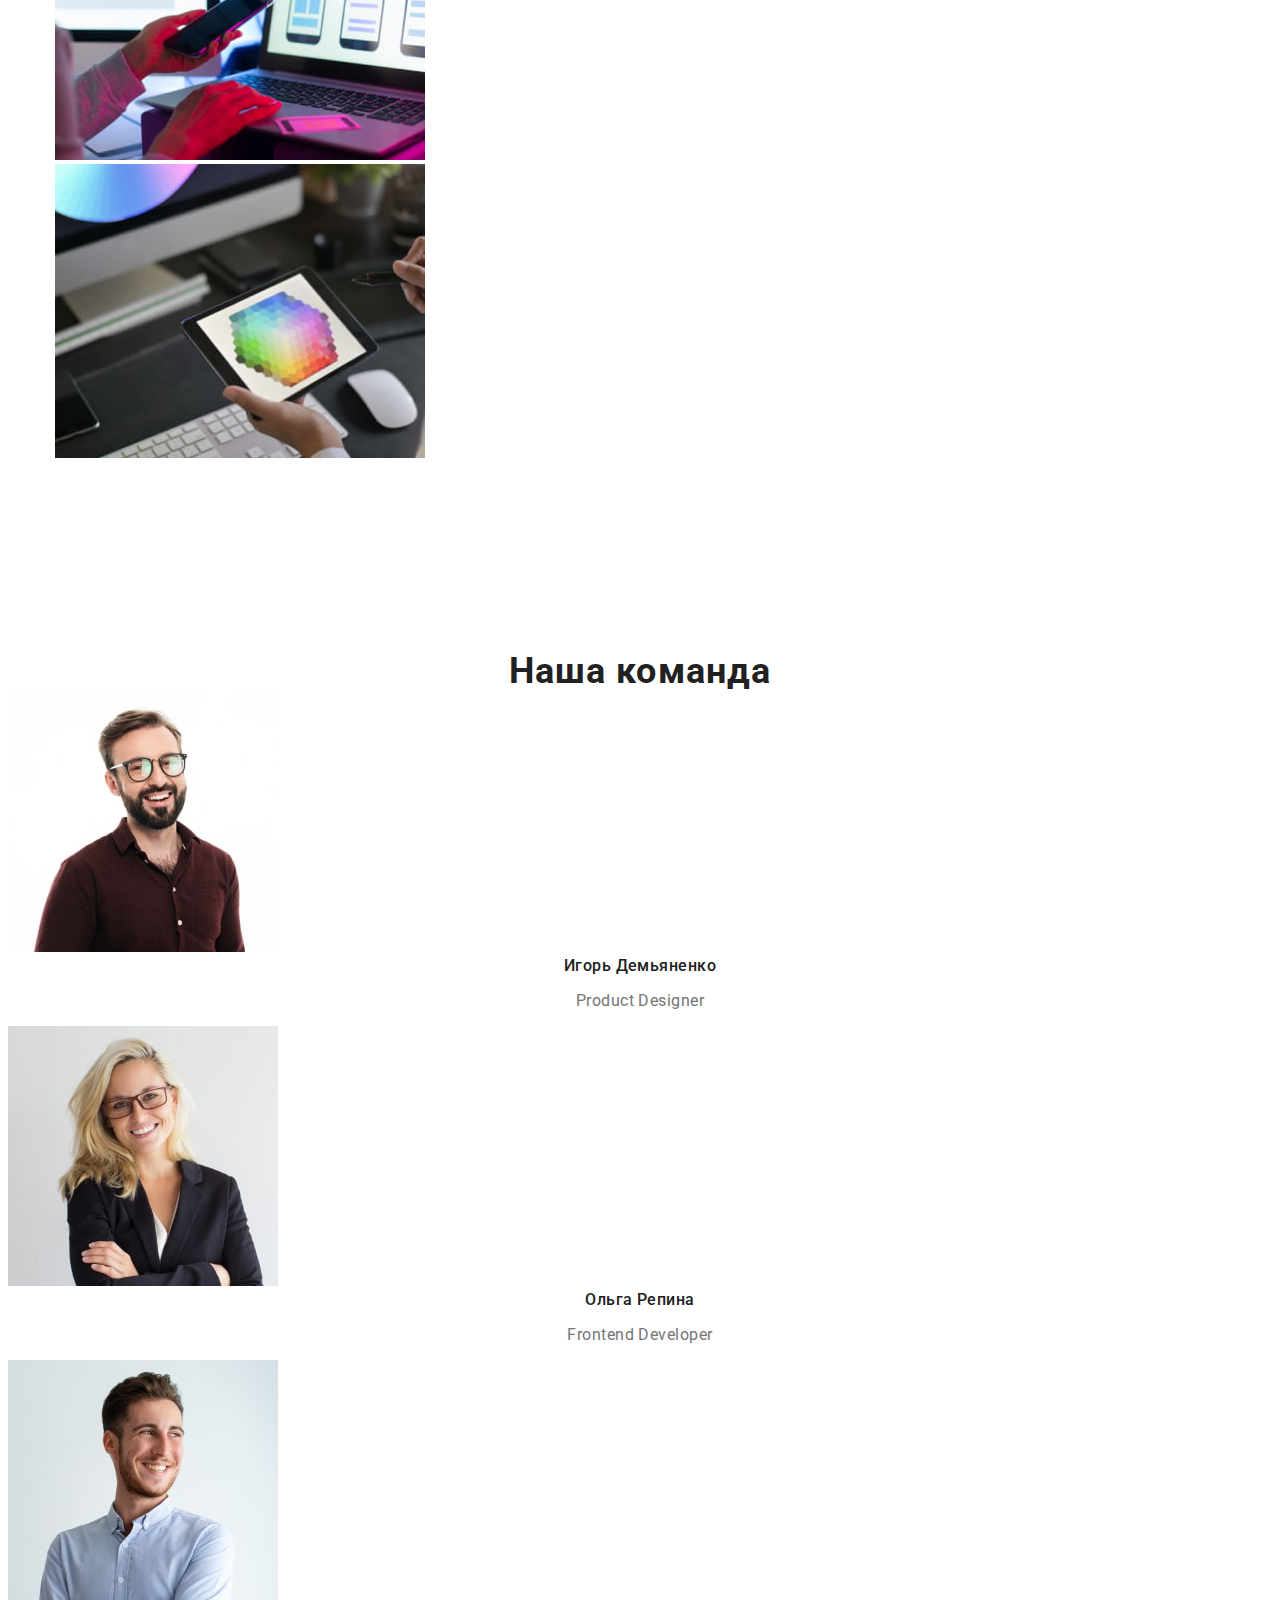
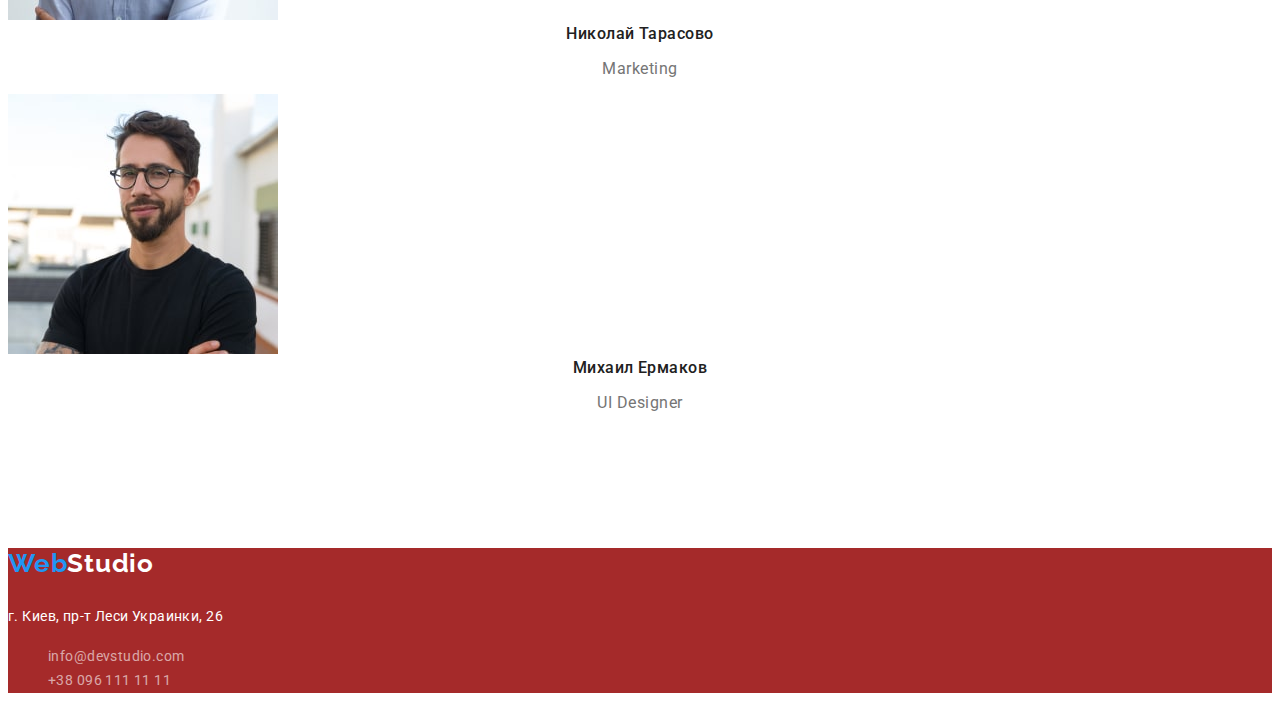
==== commit d980a697: "new" ====
--- a/index.html
+++ b/index.html
@@ -24,108 +24,116 @@
   <body>
     <!--site header-->
     <header class="header">
-      <nav>
-        <a class="header-link link" href="./index.html">
-          <p class="logo"><span class="logo-web">Web</span>Studio</p>
-        </a>
-        <ul class="header-list list">
-          <li class="header-item">
-            <a class="header-link link active" href="./index.html">Студия</a>
+      <div class="container">
+        <nav>
+          <a class="header-link link" href="./index.html">
+            <p class="logo"><span class="logo-web">Web</span>Studio</p>
+          </a>
+          <ul class="header-list list">
+            <li class="header-item">
+              <a class="header-link link active" href="./index.html">Студия</a>
+            </li>
+            <li class="header-item">
+              <a class="header-link link" href="./portfolio.html">Портфолио</a>
+            </li>
+            <li class="header-item">
+              <a class="header-link link" href="">Контакты</a>
+            </li>
+          </ul>
+        </nav>
+        <ul class="header-contacts-list list">
+          <li class="header-contacts-item">
+            <a class="header-contacts-link link" href="mailto:info@devstudio.com"
+              >info@devstudio.com</a
+            >
           </li>
-          <li class="header-item">
-            <a class="header-link link" href="./portfolio.html">Портфолио</a>
-          </li>
-          <li class="header-item">
-            <a class="header-link link" href="">Контакты</a>
+          <li class="header-contacts-item">
+            <a class="header-contacts-link link" href="tel:+380961111111">+38 096 111 11 11</a>
           </li>
         </ul>
-      </nav>
-      <ul class="header-contacts-list list">
-        <li class="header-contacts-item">
-          <a class="header-contacts-link link" href="mailto:info@devstudio.com"
-            >info@devstudio.com</a
-          >
-        </li>
-        <li class="header-contacts-item">
-          <a class="header-contacts-link link" href="tel:+380961111111">+38 096 111 11 11</a>
-        </li>
-      </ul>
+      </div>
     </header>
     <main>
       <!-- hero -->
-      <section class="hero">
-        <h1 class="hero-title">Эффективные решения для вашего бизнеса</h1>
-        <button class="hero-button btn" type="button">Заказать услугу</button>
+      <section class="hero section">
+        <div class="container">
+          <h1 class="hero-title">Эффективные решения для вашего бизнеса</h1>
+          <button class="hero-button btn" type="button">Заказать услугу</button>
+        </div>
       </section>
       <!-- advantages -->
-      <section class="advantages">
+      <section class="advantages section">
         <!-- hiden header -->
-        <h2>Наши преимущества</h2>
-        <ul class="features-list list">
-          <li class="features-item">
-            <h3 class="features-title">Внимание к деталям</h3>
-            <p class="features-text">
-              Идейные соображения, а также начало повседневной работы по формированию позиции.
-            </p>
-          </li>
-          <li class="features-item">
-            <h3 class="features-title">Пунктуальность</h3>
-            <p class="features-text">
-              Задача организации, в особенности же рамки и место обучения кадров влечет за собой.
-            </p>
-          </li>
-          <li class="features-item">
-            <h3 class="features-title">Планирование</h3>
-            <p class="features-text">
-              Равным образом консультация с широким активом в значительной степени обуславливает.
-            </p>
-          </li>
-          <li class="features-item">
-            <h3 class="features-title">Современные технологии</h3>
-            <p class="features-text">
-              Значимость этих проблем настолько очевидна, что реализация плановых заданий.
-            </p>
-          </li>
-        </ul>
+        <h2 class="visually-hiden">Наши преимущества</h2>
+        <div class="container">
+          <ul class="features-list list">
+            <li class="features-item">
+              <h3 class="features-title">Внимание к деталям</h3>
+              <p class="features-text">
+                Идейные соображения, а также начало повседневной работы по формированию позиции.
+              </p>
+            </li>
+            <li class="features-item">
+              <h3 class="features-title">Пунктуальность</h3>
+              <p class="features-text">
+                Задача организации, в особенности же рамки и место обучения кадров влечет за собой.
+              </p>
+            </li>
+            <li class="features-item">
+              <h3 class="features-title">Планирование</h3>
+              <p class="features-text">
+                Равным образом консультация с широким активом в значительной степени обуславливает.
+              </p>
+            </li>
+            <li class="features-item">
+              <h3 class="features-title">Современные технологии</h3>
+              <p class="features-text">
+                Значимость этих проблем настолько очевидна, что реализация плановых заданий.
+              </p>
+            </li>
+          </ul>
+        </div>
       </section>
       <!-- we are doing -->
-      <section class="do">
-        <h2 class="do-title">Чем мы занимаемся</h2>
-        <ul class="do-list list">
-          <li class="do-item">
-            <a class="do-link" href="">
-              <img
-                src="./images/work/work1.jpg"
-                alt="Разработка архитектуры приложений"
-                width="370"
-                height="294"
-              />
-            </a>
-          </li>
-          <li class="do-item">
-            <a class="do-link" href="">
-              <img
-                src="./images//work/work2.jpg"
-                alt="Разработка мобильных приложений"
-                width="370"
-                height="294"
-              />
-            </a>
-          </li class="do-item">
-          <li>
-            <a class="do-link" href="">
-              <img
-                src="./images//work/work3.jpg"
-                alt="Разработка дизайна"
-                width="370"
-                height="294"
-              />
-            </a>
-          </li>
-        </ul>
+      <section class="do section">
+        <div class="container">
+          <h2 class="do-title">Чем мы занимаемся</h2>
+          <ul class="do-list list">
+            <li class="do-item">
+              <a class="do-link" href="">
+                <img
+                  src="./images/work/work1.jpg"
+                  alt="Разработка архитектуры приложений"
+                  width="370"
+                  height="294"
+                />
+              </a>
+            </li>
+            <li class="do-item">
+              <a class="do-link" href="">
+                <img
+                  src="./images//work/work2.jpg"
+                  alt="Разработка мобильных приложений"
+                  width="370"
+                  height="294"
+                />
+              </a>
+            </li>
+            <li class="do-item">
+              <a class="do-link" href="">
+                <img
+                  src="./images//work/work3.jpg"
+                  alt="Разработка дизайна"
+                  width="370"
+                  height="294"
+                />
+              </a>
+            </li>
+          </ul>
+        </div>
       </section>
       <!-- our team -->
-      <section class="team">
+      <section class="team section">
         <h2 class="team-title">Наша команда</h2>
         <ul class="team-list list">
           <li class="team-item">
--- a/css/style.css
+++ b/css/style.css
@@ -5,26 +5,64 @@
     --main-background-color: #fff;
     --secondary-background-color: #F5F4FA;
     --accent-color: #2196F3;
+    --buttons-text-color: #212121;
+    --buttons-background-color: #F5F4FA;
+}
+
+h1,h2,h3,h4,h5,h6 {
+    margin: 0;
+    padding: 0;
 }
 body {
     font-family: 'Roboto', sans-serif;
     color: var(--main-text-color);
     background-color: var(--main-background-color);
 }
+.container {
+    margin-left: auto;
+    margin-right: auto;
+    width: 1170px;
+    padding-left: 15px;
+    padding-right: 15px;
+}
+.section {
+    padding-top: 94px;
+    padding-bottom: 94px;
+}
 .list {
     list-style: none;
-}
+    padding: 0;
+    margin: 0;
+}
+
+
 .link {
     text-decoration: none;
 }
 .btn {
     cursor: pointer;
+}
+.visually-hiden {
+    position: absolute;
+    width: 1px;
+    height: 1px;
+    margin: -1px;
+    border: 0;
+    padding: 0;
+    white-space: nowrap;
+    clip-path: inset(100%);
+    clip: rect(0 0 0 0);
+    overflow: hidden;
 }
 
 
 /* ----------------HEADER-------------------- */
 .header-link:hover,
 .header-link:focus {
+    color: var(--accent-color);
+}
+.header-contacts-link:hover,
+.header-contacts-link:focus {
     color: var(--accent-color);
 }
 
@@ -66,7 +104,11 @@
     background-color: #188CE8;
 }
 .hero {
-    background-color: brown;
+    text-align: center;
+    padding-top: 200px;
+    padding-bottom: 200px;
+
+    background-color: #2F303A;
 }
 .hero-title {
     font-weight: 900;
@@ -76,15 +118,32 @@
     letter-spacing: 0.06em;
     text-transform: uppercase;
     color: white;
+
+    margin-bottom: 30px;
 }
 .hero-button {
     font-weight: 700;
     font-size: 16px;
     line-height: 1.87;
     letter-spacing: 0.06em;
+    
+    min-width: 200px;
+    border: 0;
+    box-shadow: 0px 4px 4px rgba(0, 0, 0, 0.15);
+    border-radius: 4px;
+    padding: 10px 32px;
 }
 
 /* ----------------ADVANTAGES-------------------- */
+
+.features-list {
+    display: flex;
+    margin-right:not(last-child);
+}
+
+.features-item:not(:last-child) {
+    margin-right: 30px;
+}
 
 .features-title {
     font-weight: 700;
@@ -93,11 +152,14 @@
     letter-spacing: 0.03em;
     text-transform: uppercase;
     color: var(--title-text-color);
+
+    margin-top: 10px;
 }
 .features-text {
     font-size: 14px;
     line-height: 1.71;
 }
+
 
 /* ----------------WE ARE DOING-------------------- */
 
@@ -160,3 +222,32 @@
 .footer-link:focus {
     color: var(--accent-color);
 }
+
+/* portfolio */
+/* ----------------PROJECTS-------------------- */
+
+.filter-button {
+    font-weight: 500;
+    font-size: 16px;
+    line-height: 1.62;
+    text-align: center;
+    letter-spacing: 0.03em;
+    color: var(--buttons-text-color);
+    background-color: var(--buttons-background-color);
+}
+.filter-button:hover,
+.filter-button:focus {
+    background-color: var(--accent-color);
+}
+.projects-item {
+    font-weight: bold;
+    font-size: 18px;
+    line-height: 2.0;
+    letter-spacing: 0.06em;
+    color: var(--title-text-color);
+}
+.projects-text {
+font-size: 16px;
+line-height: 1.87;
+letter-spacing: 0.03em;
+}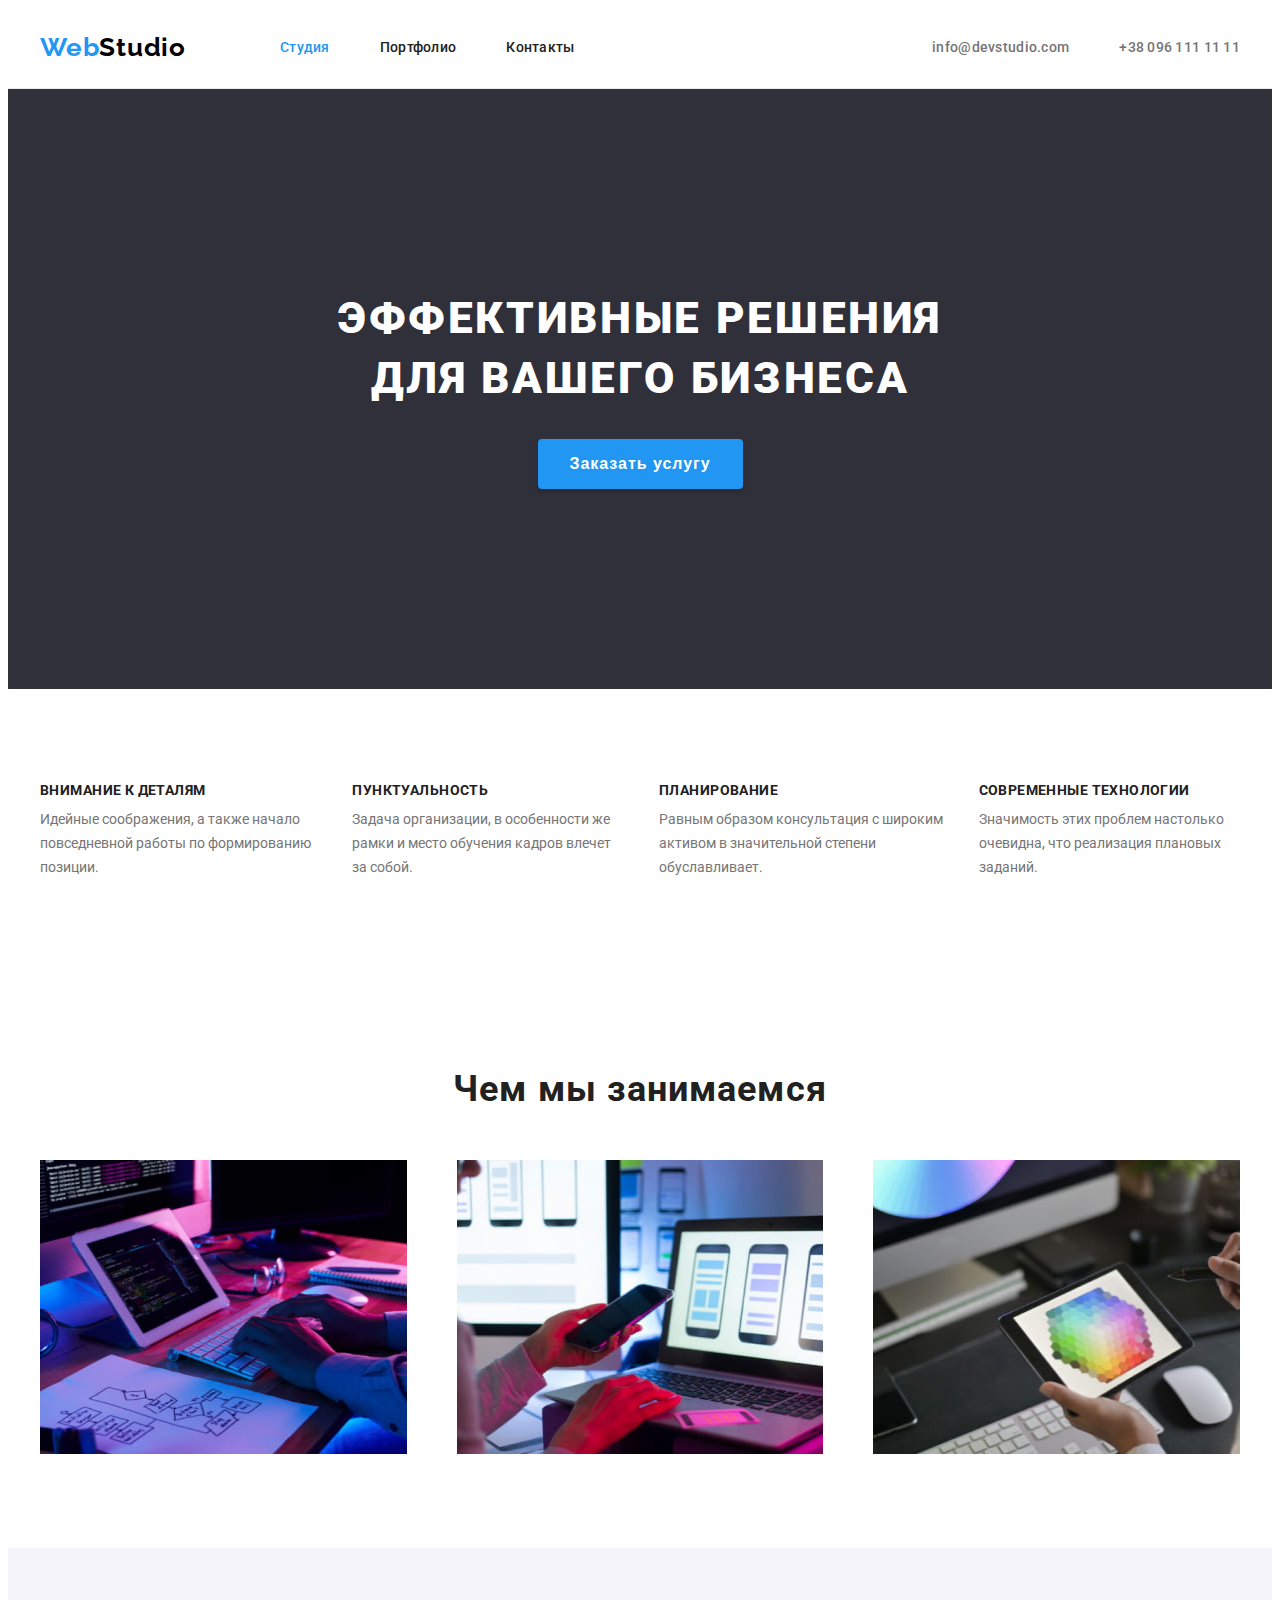
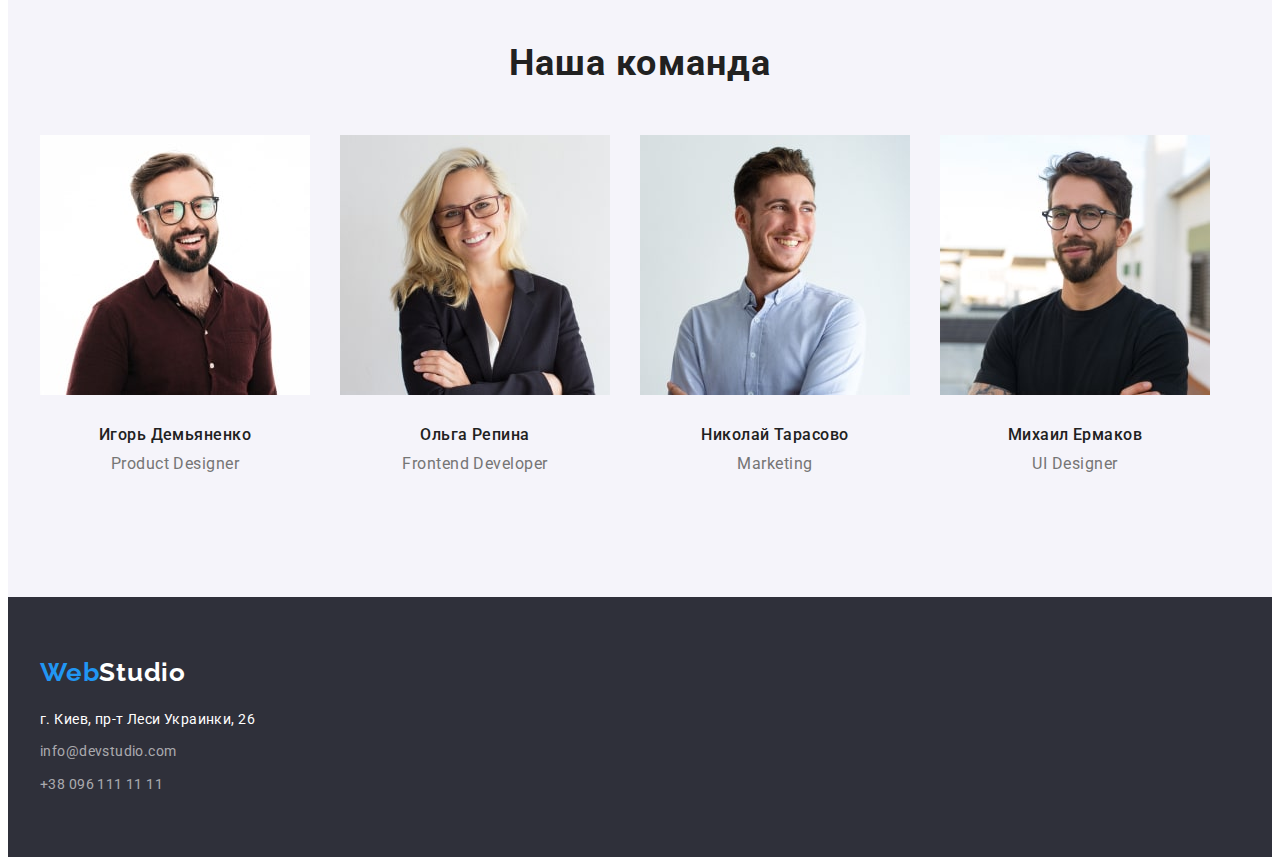
==== commit 2e9f0886: "new" ====
--- a/index.html
+++ b/index.html
@@ -22,11 +22,11 @@
   </head>
 
   <body>
-    <!--site header-->
+    <!--site head-->
     <header class="header">
-      <div class="container">
-        <nav>
-          <a class="header-link link" href="./index.html">
+      <div class="container site-nav">
+        <nav class="main-nav">
+          <a class="logo-link link" href="./index.html">
             <p class="logo"><span class="logo-web">Web</span>Studio</p>
           </a>
           <ul class="header-list list">
@@ -134,46 +134,74 @@
       </section>
       <!-- our team -->
       <section class="team section">
-        <h2 class="team-title">Наша команда</h2>
-        <ul class="team-list list">
-          <li class="team-item">
-            <img src="./images/team/team1.jpg" alt="Сотрудник студии" width="270" height="260" />
-            <h3 class="team-unit">Игорь Демьяненко</h3>
-            <p class="team-text" lang="en">Product Designer</p>
-          </li>
-          <li class="team-item">
-            <img src="./images/team/team2.jpg" alt="Сотрудник студии" width="270" height="260" />
-            <h3 class="team-unit">Ольга Репина</h3>
-            <p class="team-text" lang="en">Frontend Developer</p>
-          </li>
-          <li class="team-item">
-            <img src="./images/team/team3.jpg" alt="Сотрудник студии" width="270" height="260" />
-            <h3 class="team-unit">Николай Тарасово</h3>
-            <p class="team-text" lang="en">Marketing</p>
-          </li>
-          <li class="team-item">
-            <img src="./images/team/team4.jpg" alt="Сотрудник студии" width="270" height="260" />
-            <h3 class="team-unit">Михаил Ермаков</h3>
-            <p class="team-text" lang="en">UI Designer</p>
-          </li>
-        </ul>
+        <div class="container">
+          <h2 class="team-title">Наша команда</h2>
+          <ul class="team-list list">
+            <li class="team-item">
+              <img
+                class="team-img"
+                src="./images/team/team1.jpg"
+                alt="Сотрудник студии"
+                width="270"
+                height="260"
+              />
+              <h3 class="team-unit">Игорь Демьяненко</h3>
+              <p class="team-text" lang="en">Product Designer</p>
+            </li>
+            <li class="team-item">
+              <img
+                class="team-img"
+                src="./images/team/team2.jpg"
+                alt="Сотрудник студии"
+                width="270"
+                height="260"
+              />
+              <h3 class="team-unit">Ольга Репина</h3>
+              <p class="team-text" lang="en">Frontend Developer</p>
+            </li>
+            <li class="team-item">
+              <img
+                class="team-img"
+                src="./images/team/team3.jpg"
+                alt="Сотрудник студии"
+                width="270"
+                height="260"
+              />
+              <h3 class="team-unit">Николай Тарасово</h3>
+              <p class="team-text" lang="en">Marketing</p>
+            </li>
+            <li class="team-item">
+              <img
+                class="team-img"
+                src="./images/team/team4.jpg"
+                alt="Сотрудник студии"
+                width="270"
+                height="260"
+              />
+              <h3 class="team-unit">Михаил Ермаков</h3>
+              <p class="team-text" lang="en">UI Designer</p>
+            </li>
+          </ul>
+        </div>
       </section>
     </main>
     <footer class="footer">
-      <a class="link" href="./index.html">
-        <p class="footer-logo"><span class="logo-web">Web</span>Studio</p>
-      </a>
-      <address>
-        <p class="adress">г. Киев, пр-т Леси Украинки, 26</p>
-      </address>
-      <ul>
-        <li class="footer-list list">
-          <a class="footer-link link" href="mailto:info@devstudio.com">info@devstudio.com</a>
-        </li>
-        <li class="footer-list list">
-          <a class="footer-link link" href="tel:+380961111111">+38 096 111 11 11</a>
-        </li>
-      </ul>
+      <div class="container">
+        <a class="link" href="./index.html">
+          <p class="footer-logo"><span class="logo-web">Web</span>Studio</p>
+        </a>
+        <address>
+          <p class="adress">г. Киев, пр-т Леси Украинки, 26</p>
+        </address>
+        <ul class="footer-list list">
+          <li class="footer-item">
+            <a class="footer-link link" href="mailto:info@devstudio.com">info@devstudio.com</a>
+          </li>
+          <li class="footer-item">
+            <a class="footer-link link" href="tel:+380961111111">+38 096 111 11 11</a>
+          </li>
+        </ul>
+      </div>
     </footer>
   </body>
 </html>
--- a/css/style.css
+++ b/css/style.css
@@ -7,21 +7,27 @@
     --accent-color: #2196F3;
     --buttons-text-color: #212121;
     --buttons-background-color: #F5F4FA;
-}
-
-h1,h2,h3,h4,h5,h6 {
+    --projects-card-gap: 30px
+}
+
+p, h1, h2, h3, h4, h5, h6 {
     margin: 0;
     padding: 0;
 }
+
+img {
+    display: block;
+    max-width: 100%;
+}
+
 body {
     font-family: 'Roboto', sans-serif;
     color: var(--main-text-color);
     background-color: var(--main-background-color);
 }
 .container {
-    margin-left: auto;
-    margin-right: auto;
-    width: 1170px;
+    margin: 0 auto;
+    width: 1200px;
     padding-left: 15px;
     padding-right: 15px;
 }
@@ -41,6 +47,7 @@
 }
 .btn {
     cursor: pointer;
+    border: 0;
 }
 .visually-hiden {
     position: absolute;
@@ -57,6 +64,33 @@
 
 
 /* ----------------HEADER-------------------- */
+
+.header {
+    border-bottom: 1px solid #ECECEC;
+}
+.site-nav {
+    display: flex;
+    align-items: center;
+}
+
+.main-nav {
+    display: flex;
+}
+
+.header-contacts-list {
+    display: flex;
+    margin-left: auto;
+}
+
+.header-list {
+    display: flex;
+}
+.header-contacts-item:not(:last-child),
+.header-item:not(:last-child) {
+    margin-right: 50px;
+
+}
+
 .header-link:hover,
 .header-link:focus {
     color: var(--accent-color);
@@ -67,6 +101,8 @@
 }
 
 .logo {
+    margin: 24px 94px 25px 0;
+
     font-family: Raleway;
     font-weight: 700;
     font-size: 26px;
@@ -79,6 +115,9 @@
 }
 .header-link,
 .header-contacts-link {
+    display: block;
+    padding: 32px 0;
+
     font-weight: 500;
     font-size: 14px;
     line-height: 1.14;
@@ -111,6 +150,9 @@
     background-color: #2F303A;
 }
 .hero-title {
+    max-width: 696px;
+    margin: auto;
+
     font-weight: 900;
     font-size: 44px;
     line-height: 1.36;
@@ -128,7 +170,6 @@
     letter-spacing: 0.06em;
     
     min-width: 200px;
-    border: 0;
     box-shadow: 0px 4px 4px rgba(0, 0, 0, 0.15);
     border-radius: 4px;
     padding: 10px 32px;
@@ -153,7 +194,7 @@
     text-transform: uppercase;
     color: var(--title-text-color);
 
-    margin-top: 10px;
+    margin-bottom: 10px;
 }
 .features-text {
     font-size: 14px;
@@ -163,8 +204,18 @@
 
 /* ----------------WE ARE DOING-------------------- */
 
+.do-list {
+    display: flex;
+}
+
+.do-item:not(:last-child) {
+    margin-right: 50px;
+}
+
 .do-title,
 .team-title {
+    margin-bottom: 50px;
+
     font-weight: 700;
     font-size: 36px;
     line-height: 1.17;
@@ -175,7 +226,25 @@
 
 /* ----------------OUR TEAM-------------------- */
 
+.team {
+    background-color: #F5F4FA;
+}
+.team-list {
+    display: flex;
+}
+.team-item:not(:last-child) {
+    margin-right: 30px;
+}
+.team-img {
+    margin-bottom: 30px;
+}
+.team-item {
+    padding-bottom: 30px;
+}
+
 .team-unit {
+    margin-bottom: 10px;
+
     font-weight: 500;
     font-size: 16px;
     line-height: 1.19;
@@ -193,40 +262,66 @@
 
 /* ----------------FOOTER-------------------- */
 
+.footer .container {
+    padding: 60px 0;
+}
+
 .footer {
-    background-color: brown;
+    background-color: #2F303A;
 }
 .footer-logo {
-font-family: Raleway;
-font-weight: 700;
-font-size: 26px;
-line-height: 1.19;
-letter-spacing: 0.03em;
-color: white;
+    margin-bottom: 20px;
+
+    font-family: Raleway;
+    font-weight: 700;
+    font-size: 26px;
+    line-height: 1.19;
+    letter-spacing: 0.03em;
+    color: white;
+}
+
+.footer-item:not(:last-child) {
+    margin-bottom: 9px;
 }
 
 .adress,
 .footer-link {
-font-size: 14px;
-line-height: 1.71;
-letter-spacing: 0.03em;
+    display: block;
+
+    font-size: 14px;
+    line-height: 1.71;
+    letter-spacing: 0.03em;
 }
 .adress {
+    margin-bottom: 9px;
+
     font-style: normal;
     color: white;
 }
 .footer-link {
-color: rgba(255, 255, 255, 0.6);
+    color: rgba(255, 255, 255, 0.6);
 }
 .footer-link:hover,
 .footer-link:focus {
     color: var(--accent-color);
 }
 
-/* portfolio */
+/* PORTFOLIO Page */
 /* ----------------PROJECTS-------------------- */
 
+.filter-list {
+    display: flex;
+    justify-content: center;
+    margin-bottom: 50px;
+}
+.filter-item:not(:last-child) {
+    margin-right: 8px;
+}
+
 .filter-button {
+    padding: 6px 22px;
+
+    border-radius: 4px;
     font-weight: 500;
     font-size: 16px;
     line-height: 1.62;
@@ -239,15 +334,38 @@
 .filter-button:focus {
     background-color: var(--accent-color);
 }
+
+.projects-list {
+    display: flex;
+    flex-wrap: wrap;
+    margin-right: calc(-1 * var(--projects-card-gap));
+    margin-bottom: calc(-1 * var(--projects-card-gap));
+}
+
 .projects-item {
-    font-weight: bold;
+    flex-basis: calc(100% / 3 - var(--projects-card-gap));
+    margin-right: var(--projects-card-gap);
+    margin-bottom: var(--projects-card-gap);
+
+}
+
+.projects-title {
+    margin-bottom: 4px;
+
+    font-weight: 700;
     font-size: 18px;
     line-height: 2.0;
     letter-spacing: 0.06em;
     color: var(--title-text-color);
 }
+
+.projects-content {
+    padding: 20px 24px;
+    border: 1px solid #EEEEEE;
+}
+
 .projects-text {
-font-size: 16px;
-line-height: 1.87;
-letter-spacing: 0.03em;
+    font-size: 16px;
+    line-height: 1.87;
+    letter-spacing: 0.03em;
 }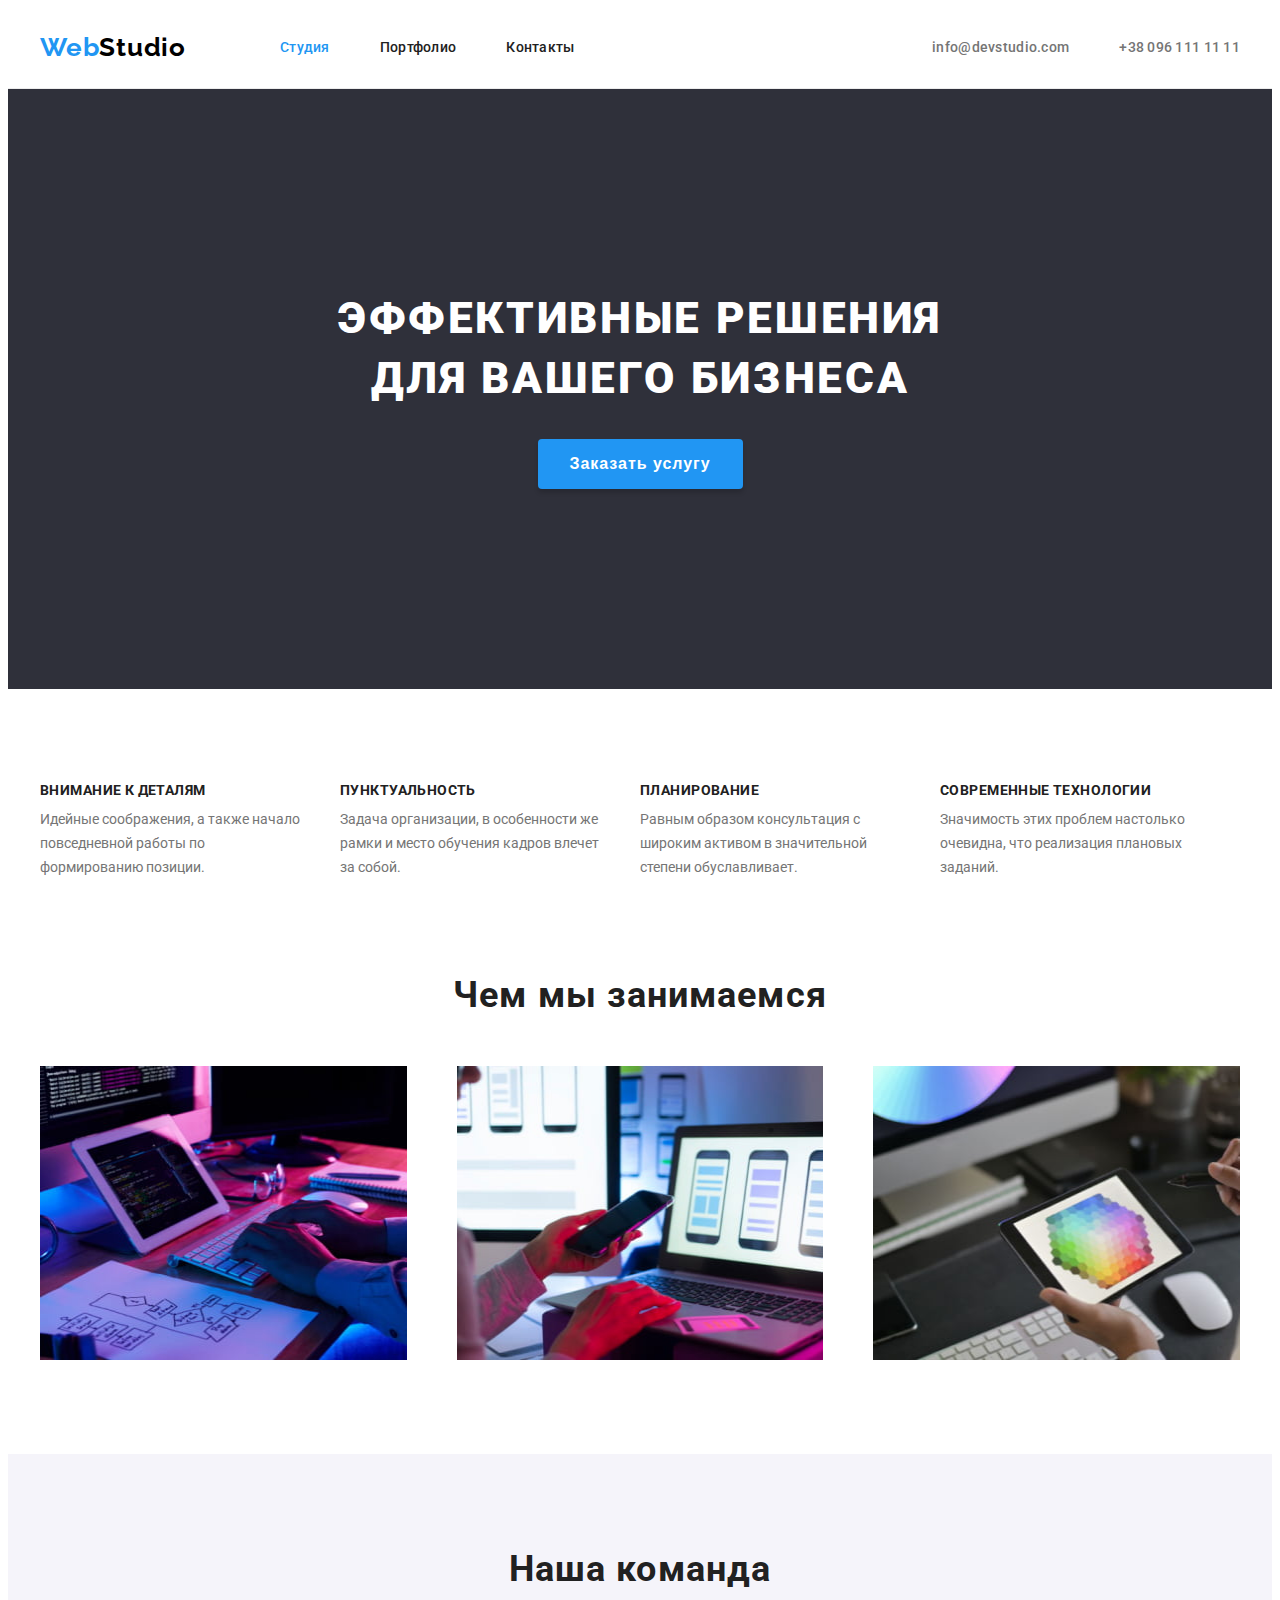
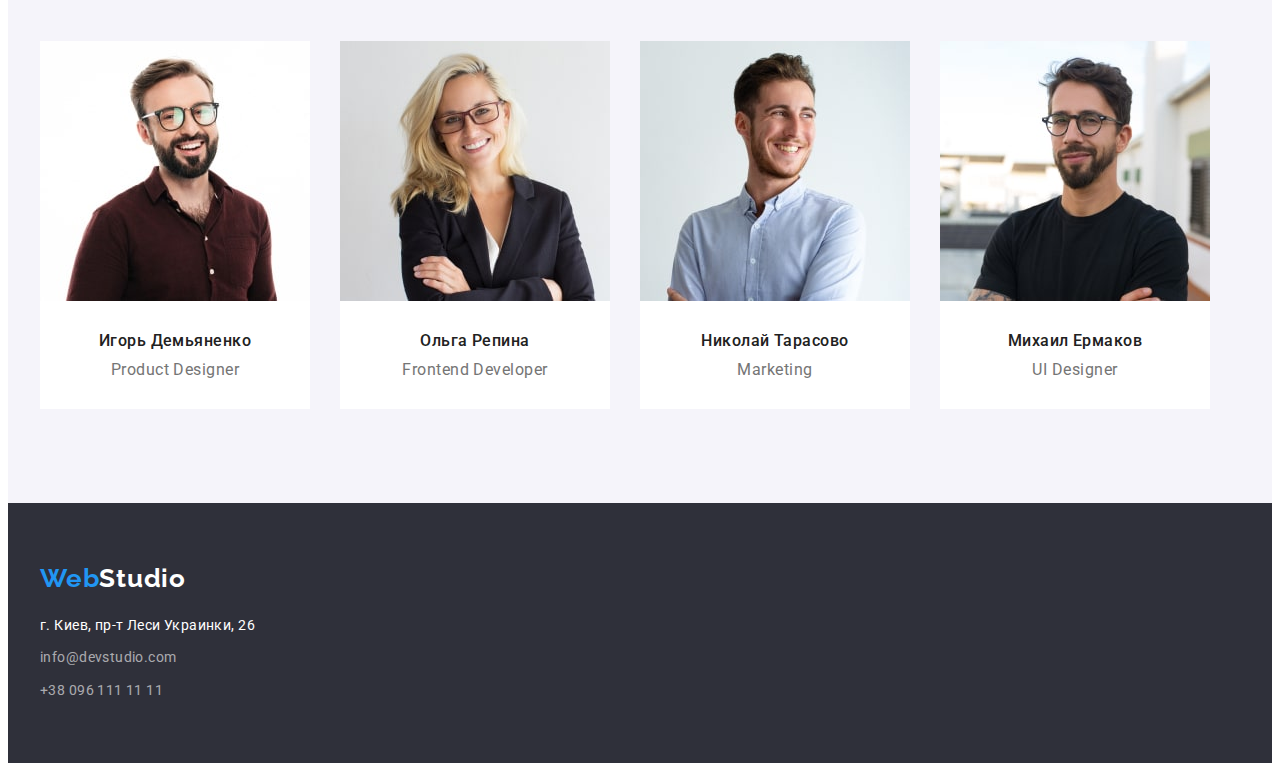
==== commit 5823f4e1: "new" ====
--- a/index.html
+++ b/index.html
@@ -138,48 +138,32 @@
           <h2 class="team-title">Наша команда</h2>
           <ul class="team-list list">
             <li class="team-item">
-              <img
-                class="team-img"
-                src="./images/team/team1.jpg"
-                alt="Сотрудник студии"
-                width="270"
-                height="260"
-              />
-              <h3 class="team-unit">Игорь Демьяненко</h3>
-              <p class="team-text" lang="en">Product Designer</p>
+              <img src="./images/team/team1.jpg" alt="Сотрудник студии" width="270" height="260" />
+              <div class="team-name">
+                <h3 class="team-unit">Игорь Демьяненко</h3>
+                <p class="team-text" lang="en">Product Designer</p>
+              </div>
             </li>
             <li class="team-item">
-              <img
-                class="team-img"
-                src="./images/team/team2.jpg"
-                alt="Сотрудник студии"
-                width="270"
-                height="260"
-              />
-              <h3 class="team-unit">Ольга Репина</h3>
-              <p class="team-text" lang="en">Frontend Developer</p>
+              <img src="./images/team/team2.jpg" alt="Сотрудник студии" width="270" height="260" />
+              <div class="team-name">
+                <h3 class="team-unit">Ольга Репина</h3>
+                <p class="team-text" lang="en">Frontend Developer</p>
+              </div>
             </li>
             <li class="team-item">
-              <img
-                class="team-img"
-                src="./images/team/team3.jpg"
-                alt="Сотрудник студии"
-                width="270"
-                height="260"
-              />
-              <h3 class="team-unit">Николай Тарасово</h3>
-              <p class="team-text" lang="en">Marketing</p>
+              <img src="./images/team/team3.jpg" alt="Сотрудник студии" width="270" height="260" />
+              <div class="team-name">
+                <h3 class="team-unit">Николай Тарасово</h3>
+                <p class="team-text" lang="en">Marketing</p>
+              </div>
             </li>
             <li class="team-item">
-              <img
-                class="team-img"
-                src="./images/team/team4.jpg"
-                alt="Сотрудник студии"
-                width="270"
-                height="260"
-              />
-              <h3 class="team-unit">Михаил Ермаков</h3>
-              <p class="team-text" lang="en">UI Designer</p>
+              <img src="./images/team/team4.jpg" alt="Сотрудник студии" width="270" height="260" />
+              <div class="team-name">
+                <h3 class="team-unit">Михаил Ермаков</h3>
+                <p class="team-text" lang="en">UI Designer</p>
+              </div>
             </li>
           </ul>
         </div>
--- a/css/style.css
+++ b/css/style.css
@@ -177,9 +177,15 @@
 
 /* ----------------ADVANTAGES-------------------- */
 
+.advantages {
+    padding-bottom: 47px;
+}
 .features-list {
     display: flex;
-    margin-right:not(last-child);
+}
+
+.features-item {
+    max-width: 270px;
 }
 
 .features-item:not(:last-child) {
@@ -204,6 +210,9 @@
 
 /* ----------------WE ARE DOING-------------------- */
 
+.do {
+    padding-top: 47px;
+}
 .do-list {
     display: flex;
 }
@@ -235,15 +244,17 @@
 .team-item:not(:last-child) {
     margin-right: 30px;
 }
-.team-img {
-    margin-bottom: 30px;
+
+.team-name {
+    padding-top: 30px;
+    padding-bottom: 30px;
 }
 .team-item {
-    padding-bottom: 30px;
+    background-color: #ffffff;
 }
 
 .team-unit {
-    margin-bottom: 10px;
+    padding-bottom: 10px;
 
     font-weight: 500;
     font-size: 16px;
@@ -262,7 +273,7 @@
 
 /* ----------------FOOTER-------------------- */
 
-.footer .container {
+.footer {
     padding: 60px 0;
 }
 
@@ -361,7 +372,9 @@
 
 .projects-content {
     padding: 20px 24px;
-    border: 1px solid #EEEEEE;
+    border-right: 1px solid #EEEEEE;
+    border-bottom: 1px solid #EEEEEE;
+    border-left: 1px solid #EEEEEE;
 }
 
 .projects-text {
